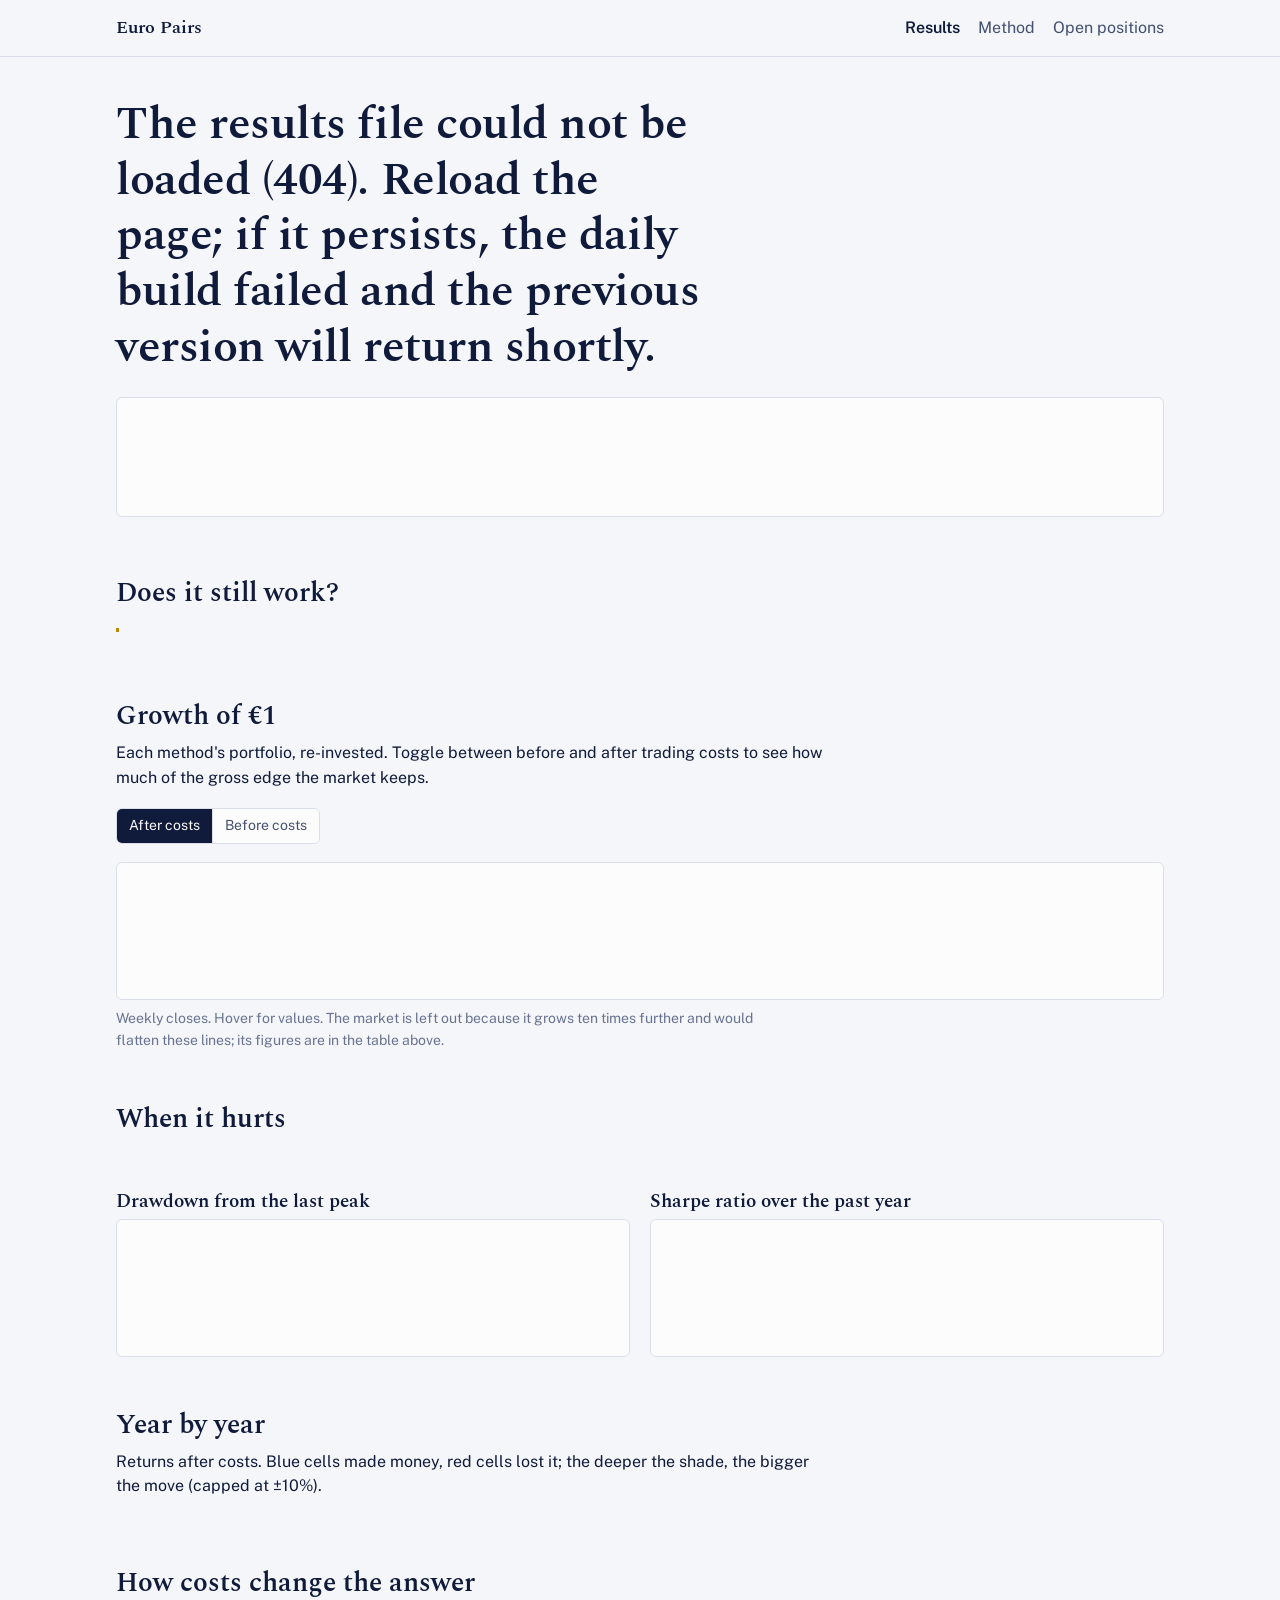
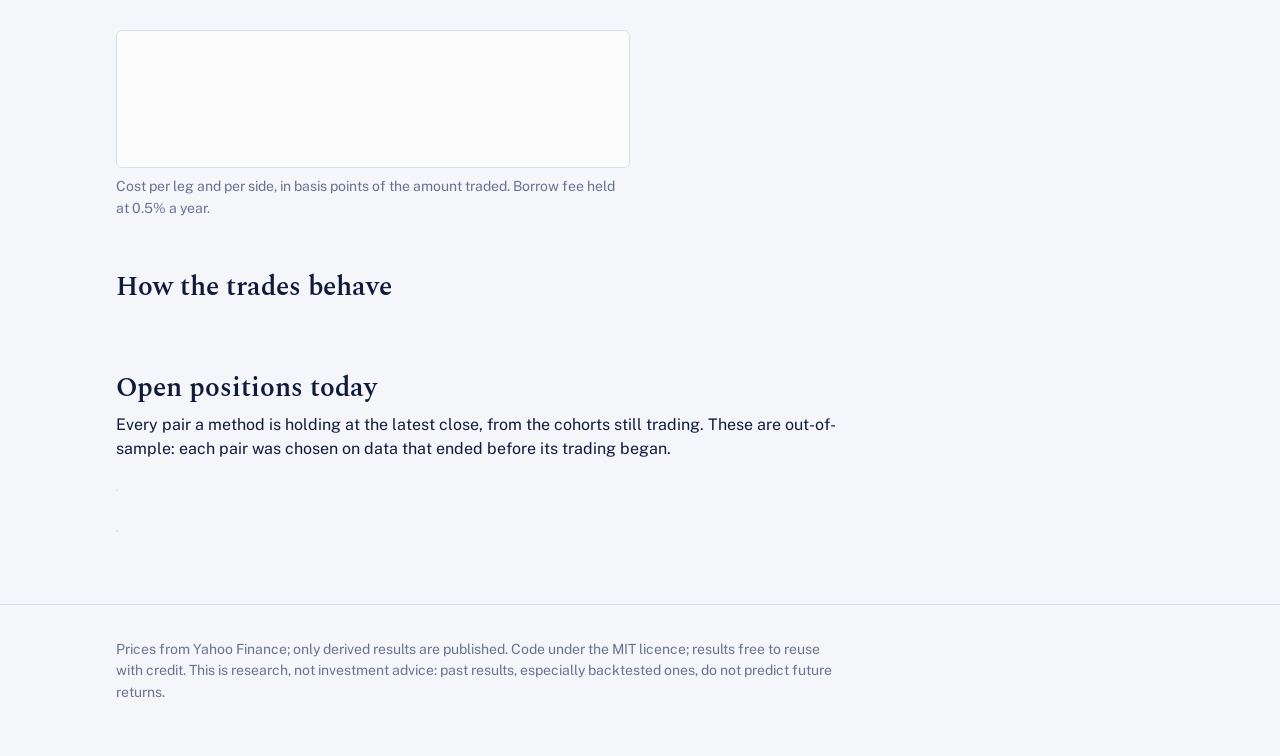
==== site/index.html @ 326855af "Euro Pairs: pair trading study on euro-area large caps with daily-updated website Distance, Engle-Gr" ====
<!doctype html>
<html lang="en">
<head>
<meta charset="utf-8">
<meta name="viewport" content="width=device-width, initial-scale=1">
<title>Euro Pairs: pair trading on euro-area stocks</title>
<meta name="description" content="An open, daily-updated study of three pair trading methods (distance, cointegration, Kalman filter) on euro-area large caps, with costs, risk statistics and today's open positions.">
<link rel="preload" href="fonts/spectral-600.woff2" as="font" type="font/woff2" crossorigin>
<link rel="stylesheet" href="vendor/uPlot.min.css">
<link rel="stylesheet" href="style.css">
<link rel="icon" href="data:image/svg+xml,%3Csvg xmlns='http://www.w3.org/2000/svg' viewBox='0 0 32 32'%3E%3Cpath d='M3 22 Q10 6 16 16 T29 10' fill='none' stroke='%232a78d6' stroke-width='3'/%3E%3Cpath d='M3 12 Q10 26 16 16 T29 22' fill='none' stroke='%23eb6834' stroke-width='3'/%3E%3C/svg%3E">
</head>
<body>
<a class="skip" href="#main">Skip to content</a>
<header class="site"><div class="wrap">
  <a class="brand" href="./">Euro Pairs</a>
  <nav><a href="./" aria-current="page">Results</a><a href="method.html">Method</a><a href="#book">Open positions</a></nav>
</div></header>

<main id="main">
<section class="hero"><div class="wrap">
  <h1 id="hero-title">Loading today's spreads…</h1>
  <p class="lede" id="hero-text"></p>
  <figure>
    <div class="chart" id="hero-chart" role="img" aria-labelledby="hero-cap"></div>
    <figcaption id="hero-cap"></figcaption>
  </figure>
</div></section>

<section id="verdict"><div class="wrap">
  <h2>Does it still work?</h2>
  <p id="intro"></p>
  <p class="verdict" id="verdict-text"></p>
  <div class="scroll"><table id="summary"></table></div>
</div></section>

<section id="growth"><div class="wrap">
  <h2>Growth of €1</h2>
  <p>Each method's portfolio, re-invested. Toggle between before and after trading costs to see how much of the gross edge the market keeps.</p>
  <div class="toggle" role="group" aria-label="Costs">
    <button type="button" data-cost="net" aria-pressed="true">After costs</button>
    <button type="button" data-cost="gross" aria-pressed="false">Before costs</button>
  </div>
  <figure><div class="panel"><div class="chart" id="equity-chart" role="img" aria-label="Growth of one euro for each method"></div></div>
  <figcaption>Weekly closes. Hover for values. The market is left out because it grows ten times further and would flatten these lines; its figures are in the table above.</figcaption></figure>
</div></section>

<section id="risk"><div class="wrap">
  <h2>When it hurts</h2>
  <div class="grid2">
    <figure><h3>Drawdown from the last peak</h3><div class="panel"><div class="chart" id="dd-chart" role="img" aria-label="Drawdown of each method"></div></div></figure>
    <figure><h3>Sharpe ratio over the past year</h3><div class="panel"><div class="chart" id="rs-chart" role="img" aria-label="Rolling one-year Sharpe ratio of each method"></div></div></figure>
  </div>
</div></section>

<section id="years"><div class="wrap">
  <h2>Year by year</h2>
  <p>Returns after costs. Blue cells made money, red cells lost it; the deeper the shade, the bigger the move (capped at ±10%).</p>
  <div class="scroll"><table id="yearly"></table></div>
</div></section>

<section id="costs"><div class="wrap">
  <h2>How costs change the answer</h2>
  <p id="costs-text"></p>
  <div class="grid2">
    <figure><div class="panel"><div class="chart" id="cost-chart" role="img" aria-label="Sharpe ratio against trading cost"></div></div>
    <figcaption>Cost per leg and per side, in basis points of the amount traded. Borrow fee held at 0.5% a year.</figcaption></figure>
    <div class="scroll" style="margin-top:18px"><table id="robust"></table></div>
  </div>
</div></section>

<section id="trades"><div class="wrap">
  <h2>How the trades behave</h2>
  <div class="scroll"><table id="trade-table"></table></div>
</div></section>

<section id="book"><div class="wrap">
  <h2>Open positions today</h2>
  <p>Every pair a method is holding at the latest close, from the cohorts still trading. These are out-of-sample: each pair was chosen on data that ended before its trading began.</p>
  <div class="toggle" role="group" aria-label="Filter by method" id="book-filter"></div>
  <div class="scroll"><table id="book-table"></table></div>
  <div class="toggle"><button type="button" id="book-more" hidden></button></div>
</div></section>
</main>

<footer><div class="wrap">
  <p id="stamp"></p>
  <p>Prices from Yahoo Finance; only derived results are published. Code under the MIT licence; results free to reuse with credit. This is research, not investment advice: past results, especially backtested ones, do not predict future returns.</p>
</div></footer>

<script src="vendor/uPlot.iife.min.js"></script>
<script src="app.js"></script>
</body>
</html>
---- site/vendor/uPlot.min.css ----
.uplot, .uplot *, .uplot *::before, .uplot *::after {box-sizing: border-box;}.uplot {font-family: system-ui, -apple-system, "Segoe UI", Roboto, "Helvetica Neue", Arial, "Noto Sans", sans-serif, "Apple Color Emoji", "Segoe UI Emoji", "Segoe UI Symbol", "Noto Color Emoji";line-height: 1.5;width: min-content;}.u-title {text-align: center;font-size: 18px;font-weight: bold;}.u-wrap {position: relative;user-select: none;}.u-over, .u-under {position: absolute;}.u-under {overflow: hidden;}.uplot canvas {display: block;position: relative;width: 100%;height: 100%;}.u-axis {position: absolute;}.u-legend {font-size: 14px;margin: auto;text-align: center;}.u-inline {display: block;}.u-inline * {display: inline-block;}.u-inline tr {margin-right: 16px;}.u-legend th {font-weight: 600;}.u-legend th > * {vertical-align: middle;display: inline-block;}.u-legend .u-marker {width: 1em;height: 1em;margin-right: 4px;background-clip: padding-box !important;}.u-inline.u-live th::after {content: ":";vertical-align: middle;}.u-inline:not(.u-live) .u-value {display: none;}.u-series > * {padding: 4px;}.u-series th {cursor: pointer;}.u-legend .u-off > * {opacity: 0.3;}.u-select {background: rgba(0,0,0,0.07);position: absolute;pointer-events: none;}.u-cursor-x, .u-cursor-y {position: absolute;left: 0;top: 0;pointer-events: none;will-change: transform;}.u-hz .u-cursor-x, .u-vt .u-cursor-y {height: 100%;border-right: 1px dashed #607D8B;}.u-hz .u-cursor-y, .u-vt .u-cursor-x {width: 100%;border-bottom: 1px dashed #607D8B;}.u-cursor-pt {position: absolute;top: 0;left: 0;border-radius: 50%;border: 0 solid;pointer-events: none;will-change: transform;/*this has to be !important since we set inline "background" shorthand */background-clip: padding-box !important;}.u-axis.u-off, .u-select.u-off, .u-cursor-x.u-off, .u-cursor-y.u-off, .u-cursor-pt.u-off {display: none;}
---- site/style.css ----
@font-face { font-family: "Public Sans"; src: url(fonts/public-sans.woff2) format("woff2"); font-weight: 400 700; font-display: swap; }
@font-face { font-family: "Spectral"; src: url(fonts/spectral.woff2) format("woff2"); font-weight: 400; font-display: swap; }
@font-face { font-family: "Spectral"; src: url(fonts/spectral-600.woff2) format("woff2"); font-weight: 600; font-display: swap; }
@font-face { font-family: "Spectral"; src: url(fonts/spectral-italic.woff2) format("woff2"); font-weight: 400; font-style: italic; font-display: swap; }

:root {
  color-scheme: light;
  --page: #f4f6fa;
  --surface: #fcfcfd;
  --ink: #101a3a;
  --ink-2: #44506f;
  --muted: #697391;
  --rule: #d9deea;
  --grid: #e5e8f0;
  --link: #0b3fa8;
  --gold: #b88a00;
  --gold-wash: rgba(255, 204, 0, 0.2);
  --s1: #2a78d6;
  --s2: #eb6834;
  --s3: #1baf7a;
  --bench: #8a8f9c;
  --pos: 42, 120, 214;
  --neg: 208, 59, 59;
  --serif: "Spectral", Georgia, serif;
  --sans: "Public Sans", system-ui, -apple-system, "Segoe UI", sans-serif;
}
@media (prefers-color-scheme: dark) {
  :root {
    color-scheme: dark;
    --page: #0e1429;
    --surface: #141b33;
    --ink: #e8ebf4;
    --ink-2: #b9c0d6;
    --muted: #8a93ad;
    --rule: #28304d;
    --grid: #222a45;
    --link: #8fb4ff;
    --gold: #ffcc00;
    --gold-wash: rgba(255, 204, 0, 0.12);
    --s1: #3987e5;
    --s2: #d95926;
    --s3: #199e70;
    --bench: #8a8f9c;
    --pos: 57, 135, 229;
    --neg: 230, 103, 103;
  }
}

* { box-sizing: border-box; }
html { -webkit-text-size-adjust: 100%; }
body { margin: 0; background: var(--page); color: var(--ink); font: 16px/1.55 var(--sans); }
a { color: var(--link); text-underline-offset: 2px; }
a:focus-visible, button:focus-visible { outline: 2px solid var(--link); outline-offset: 2px; border-radius: 2px; }
.wrap { max-width: 1080px; margin: 0 auto; padding: 0 16px; }
.skip { position: absolute; left: -999px; }
.skip:focus { left: 16px; top: 8px; background: var(--surface); padding: 6px 10px; }

header.site { border-bottom: 1px solid var(--rule); }
header.site .wrap { display: flex; align-items: baseline; justify-content: space-between; gap: 16px; padding-top: 14px; padding-bottom: 14px; flex-wrap: wrap; }
.brand { font: 600 1.15rem var(--serif); color: var(--ink); text-decoration: none; }
nav a { margin-left: 18px; color: var(--ink-2); text-decoration: none; }
nav a[aria-current="page"] { color: var(--ink); font-weight: 600; }
nav a:hover { color: var(--link); }

h1, h2, h3 { font-family: var(--serif); font-weight: 600; line-height: 1.2; margin: 0; }
h1 { font-size: clamp(1.9rem, 4.2vw, 2.9rem); letter-spacing: -0.01em; max-width: 24ch; }
h2 { font-size: 1.7rem; margin-bottom: 8px; }
h3 { font-size: 1.2rem; margin: 28px 0 6px; }
p { margin: 0 0 12px; }
.lede { font: 1.2rem/1.5 var(--serif); color: var(--ink-2); max-width: 62ch; margin-top: 14px; }
.note { color: var(--muted); font-size: 0.875rem; max-width: 72ch; }
section { padding: 44px 0 8px; }
section > .wrap > p { max-width: 72ch; }

/* hero: the one loud thing on the page */
.hero { padding-top: 40px; }
.hero .chart { margin-top: 22px; background: var(--surface); border: 1px solid var(--rule); border-radius: 6px; padding: 12px 8px 4px; }

figure { margin: 18px 0 0; }
figcaption { color: var(--muted); font-size: 0.875rem; margin-top: 8px; max-width: 72ch; }
.chart { min-height: 120px; }
.panel { background: var(--surface); border: 1px solid var(--rule); border-radius: 6px; padding: 12px 8px 4px; }
.grid2 { display: grid; grid-template-columns: 1fr 1fr; gap: 20px; }
@media (max-width: 760px) { .grid2 { grid-template-columns: 1fr; } }

.toggle { display: inline-flex; border: 1px solid var(--rule); border-radius: 6px; overflow: hidden; margin: 6px 0 0; }
.toggle button { font: inherit; font-size: 0.875rem; background: var(--surface); color: var(--ink-2); border: 0; padding: 6px 12px; cursor: pointer; }
.toggle button + button { border-left: 1px solid var(--rule); }
.toggle button[aria-pressed="true"] { background: var(--ink); color: var(--surface); }

.scroll { overflow-x: auto; margin-top: 16px; }
table { border-collapse: collapse; width: 100%; font-variant-numeric: tabular-nums; background: var(--surface); }
caption { text-align: left; color: var(--muted); font-size: 0.875rem; padding: 0 0 8px; caption-side: bottom; padding-top: 8px; }
th, td { padding: 8px 12px; border-bottom: 1px solid var(--grid); text-align: right; white-space: nowrap; }
th:first-child, td:first-child { text-align: left; }
thead th { font-weight: 600; color: var(--ink-2); border-bottom: 1px solid var(--rule); vertical-align: bottom; }
tbody th { font-weight: 400; color: var(--ink-2); }
td.best { font-weight: 700; }
.key { display: inline-block; width: 10px; height: 10px; border-radius: 2px; margin-right: 6px; vertical-align: 0; }
td.heat { color: var(--ink); }
.t-left { text-align: left; }
.sub { color: var(--muted); font-size: 0.8125rem; }

.verdict { font: 1.15rem/1.5 var(--serif); max-width: 66ch; border-left: 3px solid var(--gold); padding: 2px 0 2px 16px; margin: 18px 0 0; }

.prose { font: 1.075rem/1.65 var(--serif); max-width: 70ch; }
.prose h2 { margin-top: 40px; }
.prose ul, .prose ol { padding-left: 1.2em; }
.prose li { margin-bottom: 6px; }
.formula { font-family: var(--serif); font-style: italic; background: var(--surface); border: 1px solid var(--rule); border-radius: 6px; padding: 10px 14px; margin: 10px 0 14px; overflow-x: auto; }
.refs li { margin-bottom: 10px; }

footer { border-top: 1px solid var(--rule); margin-top: 56px; padding: 22px 0 40px; color: var(--muted); font-size: 0.875rem; }
footer p { max-width: 80ch; }

/* uPlot chrome in our tokens */
.uplot { font-family: var(--sans); }
.u-legend { font-size: 0.8125rem; color: var(--ink-2); text-align: left; padding-left: 8px; }
.u-legend .u-marker { border-radius: 2px; }
.u-legend th { font-weight: 600; }
.u-legend td, .u-legend th { padding: 2px 6px; border: 0; background: transparent; white-space: nowrap; }
.u-legend tr { background: transparent; }
.u-legend .u-value { font-variant-numeric: tabular-nums; }
#hero-chart .u-legend .u-series:nth-child(n+3) { display: none; } /* reference lines are explained in the caption */
.u-cursor-x, .u-cursor-y { border-color: var(--muted) !important; }
.u-select { background: var(--gold-wash); }

@media (prefers-reduced-motion: reduce) { * { scroll-behavior: auto !important; } }
@media (forced-colors: active) { .key { forced-color-adjust: none; } }
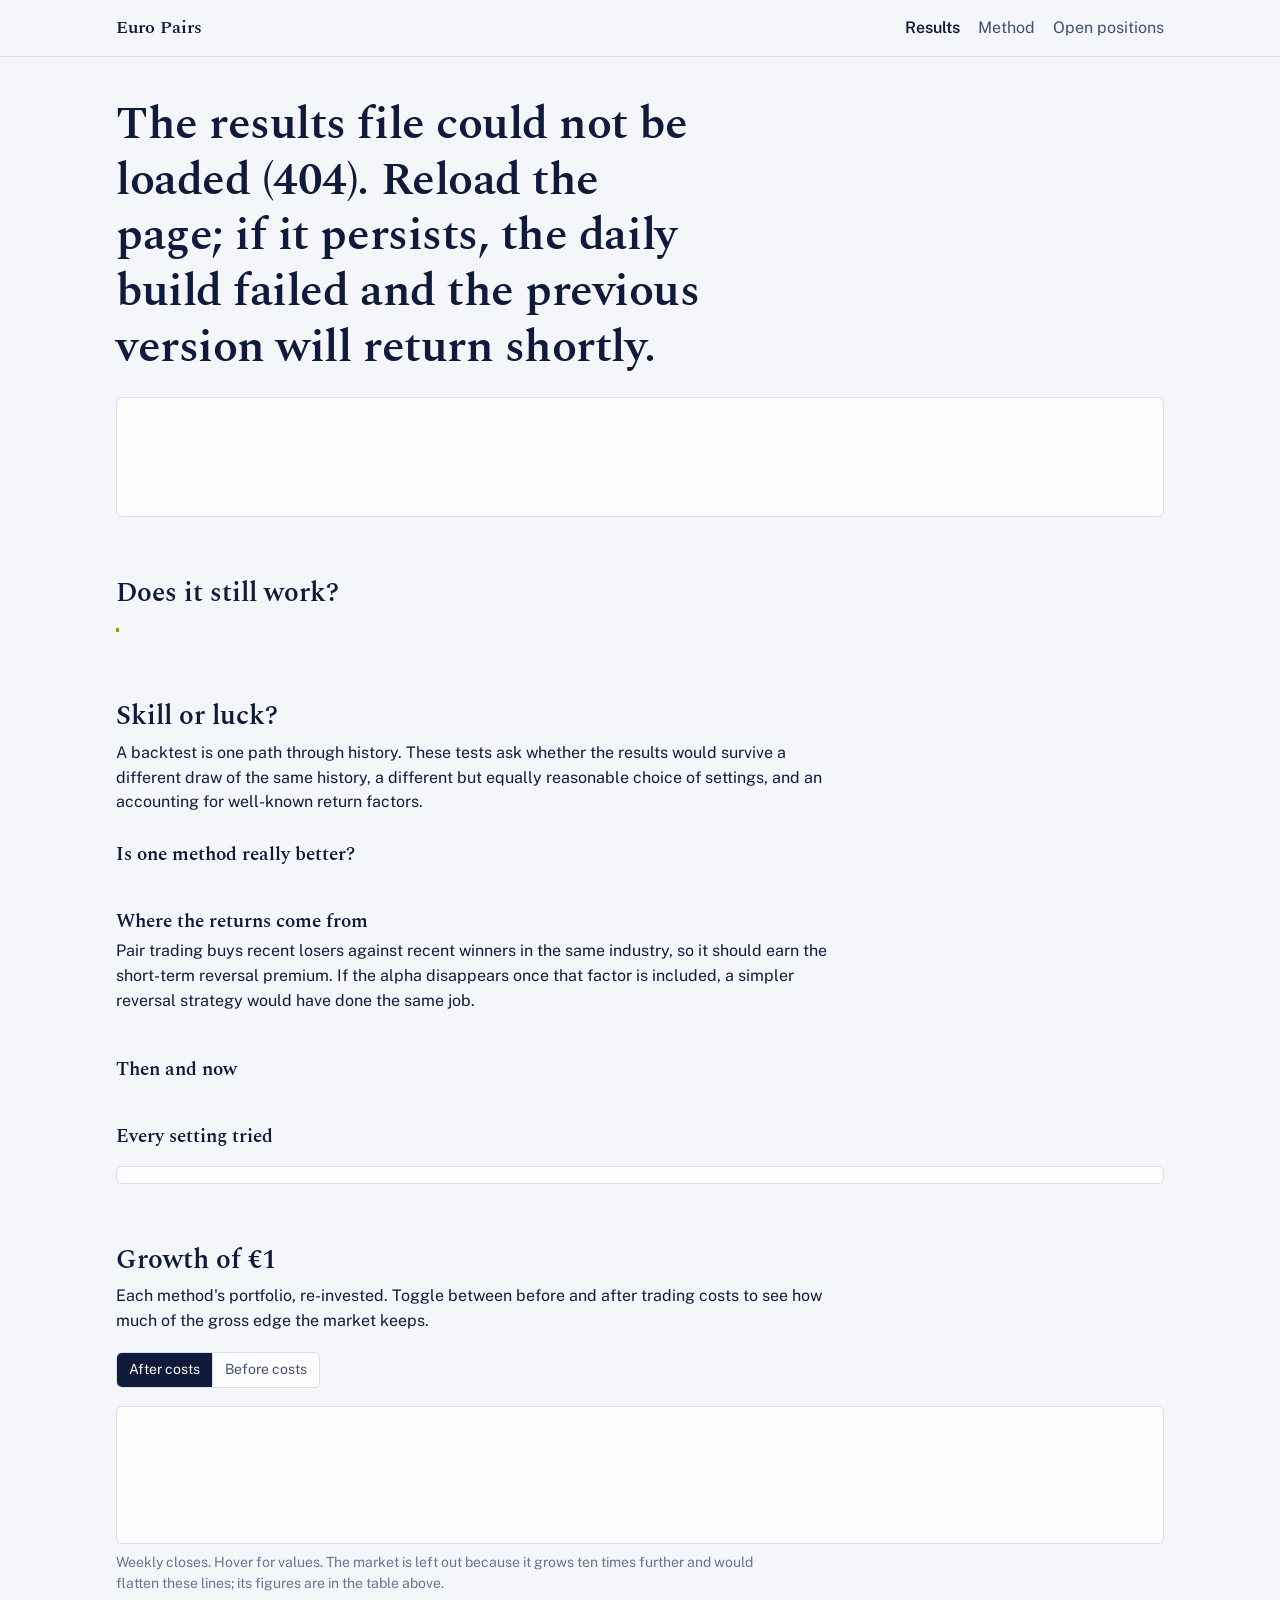
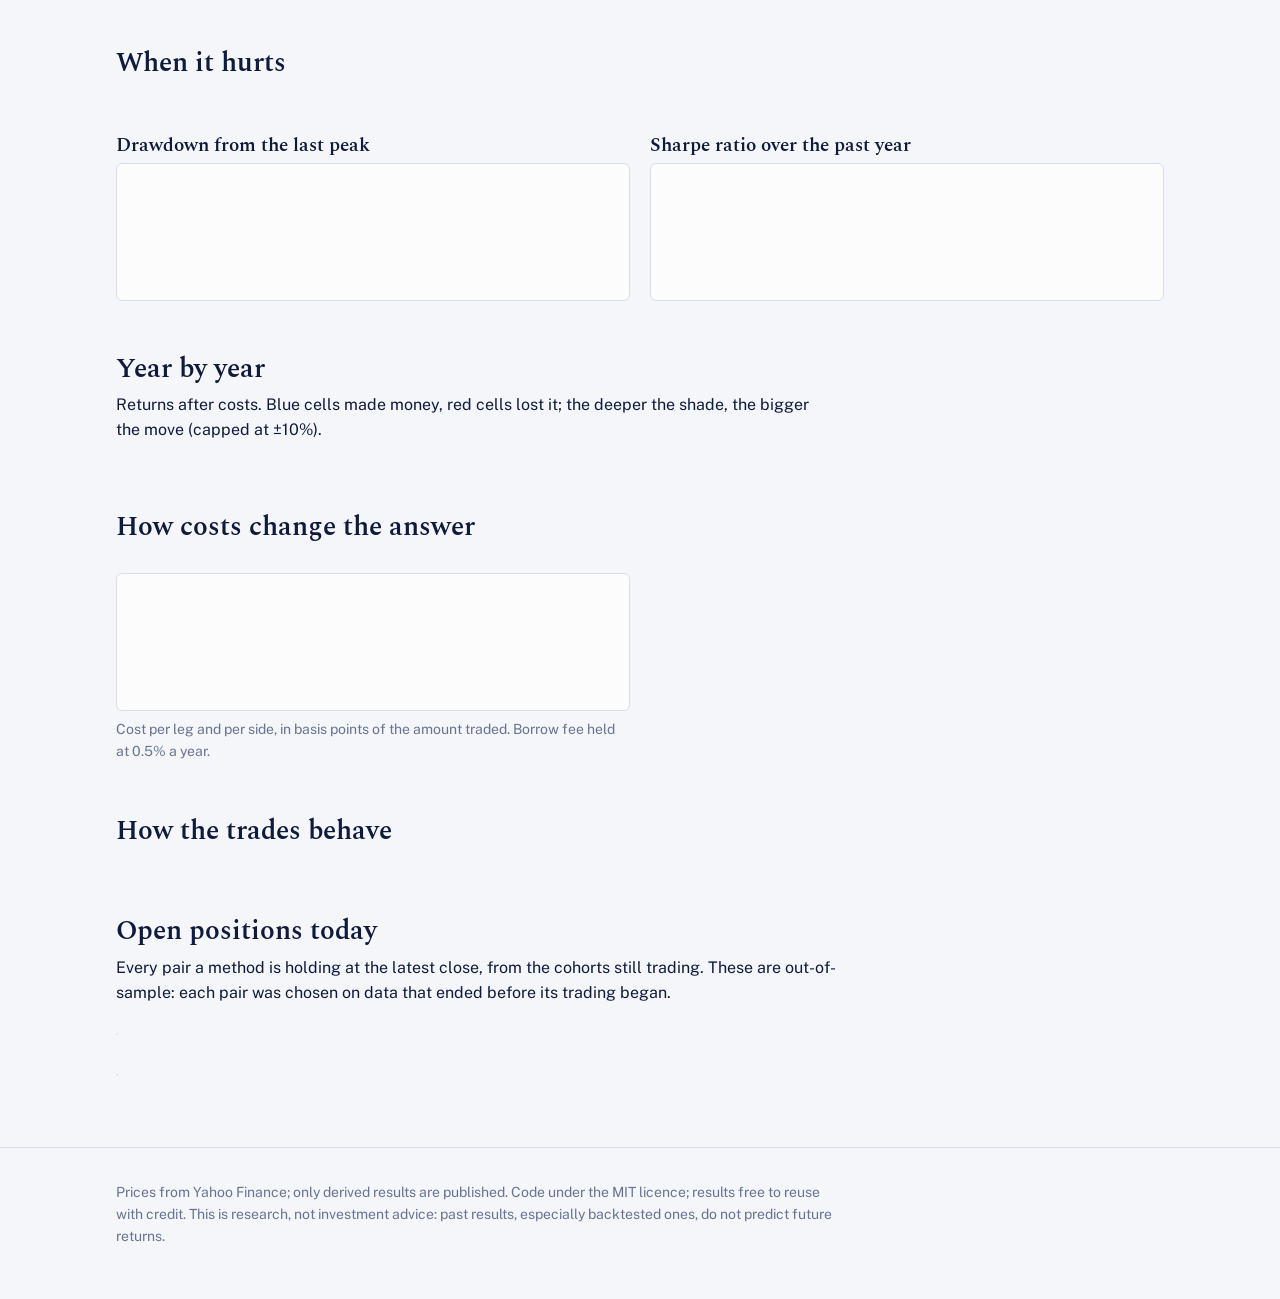
==== commit 8453ac03: "Statistical evidence: cash rate, factor attribution, bootstrap tests, halves, overfitting grid - Exc" ====
--- a/site/index.html
+++ b/site/index.html
@@ -32,6 +32,20 @@
   <p id="intro"></p>
   <p class="verdict" id="verdict-text"></p>
   <div class="scroll"><table id="summary"></table></div>
+</div></section>
+
+<section id="evidence"><div class="wrap">
+  <h2>Skill or luck?</h2>
+  <p>A backtest is one path through history. These tests ask whether the results would survive a different draw of the same history, a different but equally reasonable choice of settings, and an accounting for well-known return factors.</p>
+  <h3>Is one method really better?</h3>
+  <div class="scroll"><table id="tests"></table></div>
+  <h3>Where the returns come from</h3>
+  <p>Pair trading buys recent losers against recent winners in the same industry, so it should earn the short-term reversal premium. If the alpha disappears once that factor is included, a simpler reversal strategy would have done the same job.</p>
+  <div class="scroll"><table id="factors"></table></div>
+  <h3>Then and now</h3>
+  <div class="scroll"><table id="halves"></table></div>
+  <h3>Every setting tried</h3>
+  <figure><div class="panel chart" id="grid-chart"></div><figcaption id="grid-text"></figcaption></figure>
 </div></section>
 
 <section id="growth"><div class="wrap">
--- a/site/style.css
+++ b/site/style.css
@@ -113,6 +113,10 @@
 footer { border-top: 1px solid var(--rule); margin-top: 56px; padding: 22px 0 40px; color: var(--muted); font-size: 0.875rem; }
 footer p { max-width: 80ch; }
 
+#grid-chart { padding: 12px 16px 4px; min-height: 0; }
+#grid-chart .tick { font: 12px var(--sans); fill: var(--muted); }
+#grid-chart .lab { font: 13px var(--sans); fill: var(--ink-2); }
+
 /* uPlot chrome in our tokens */
 .uplot { font-family: var(--sans); }
 .u-legend { font-size: 0.8125rem; color: var(--ink-2); text-align: left; padding-left: 8px; }
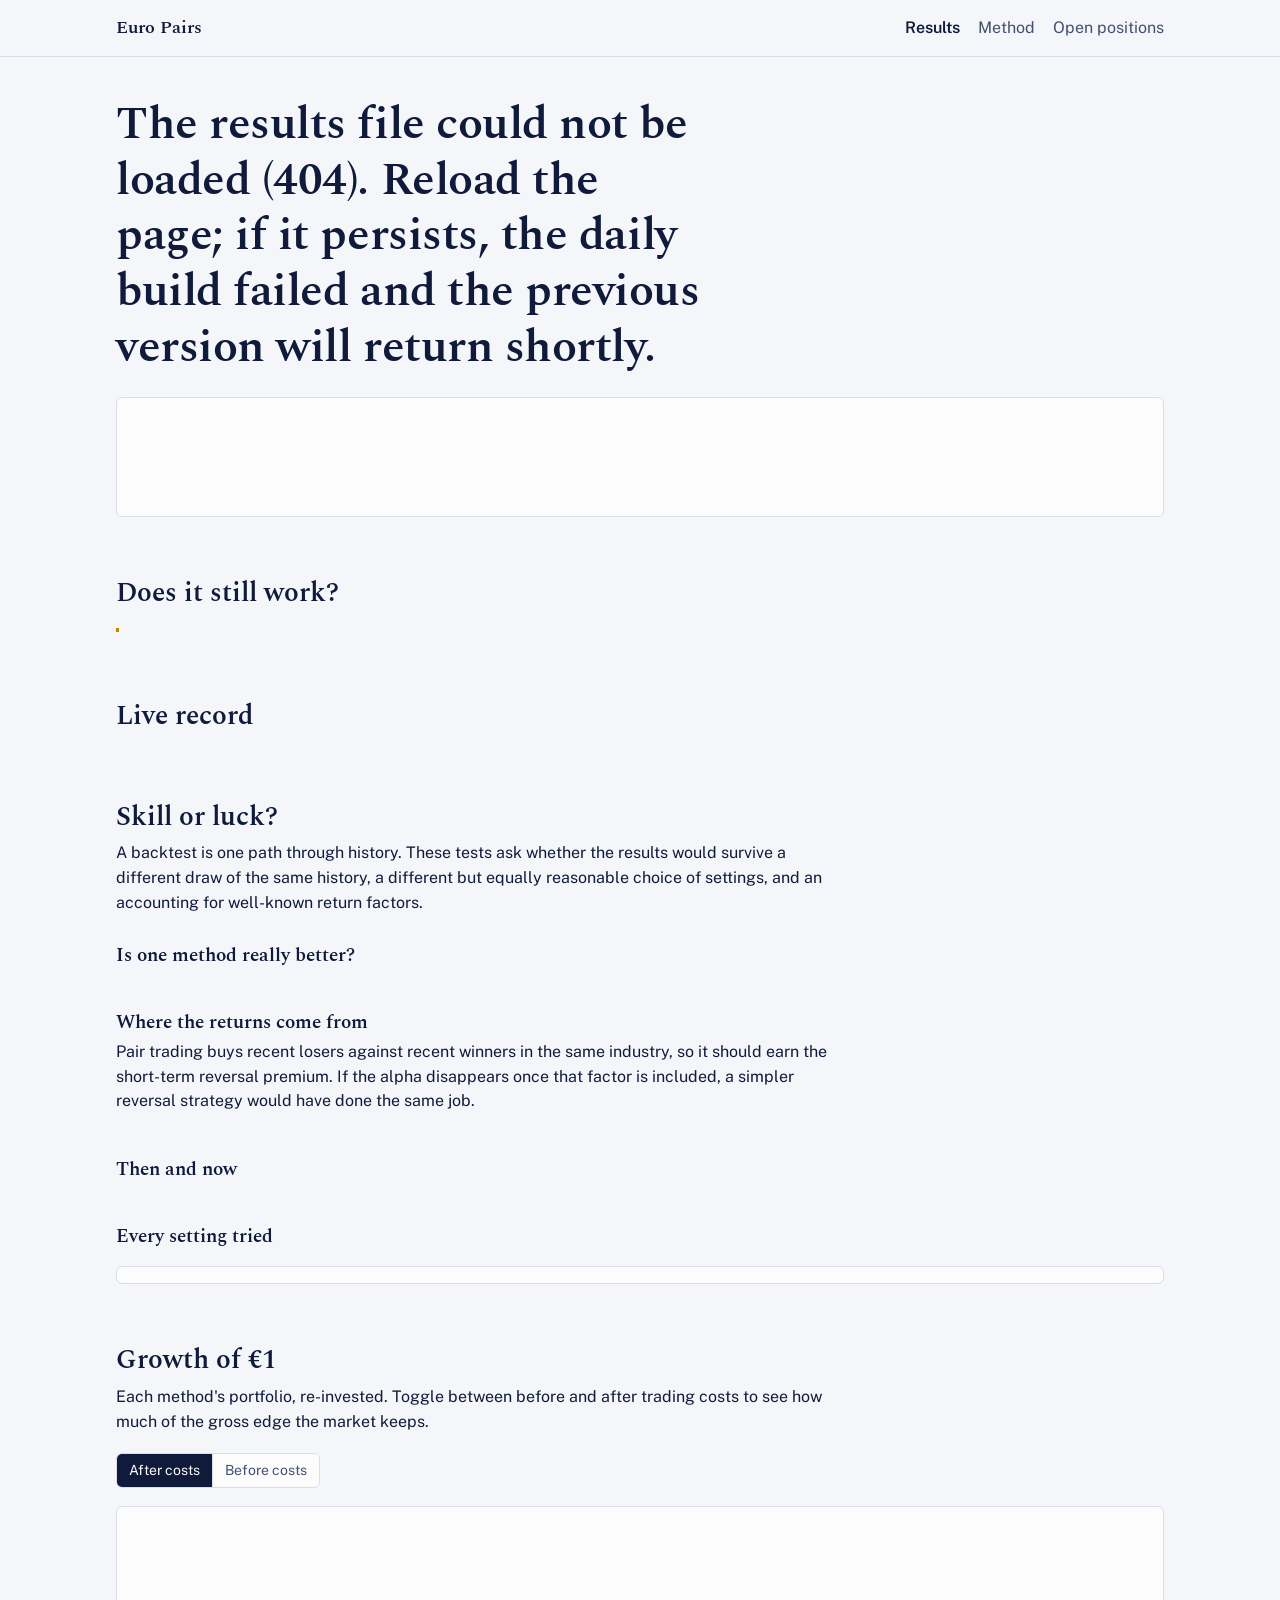
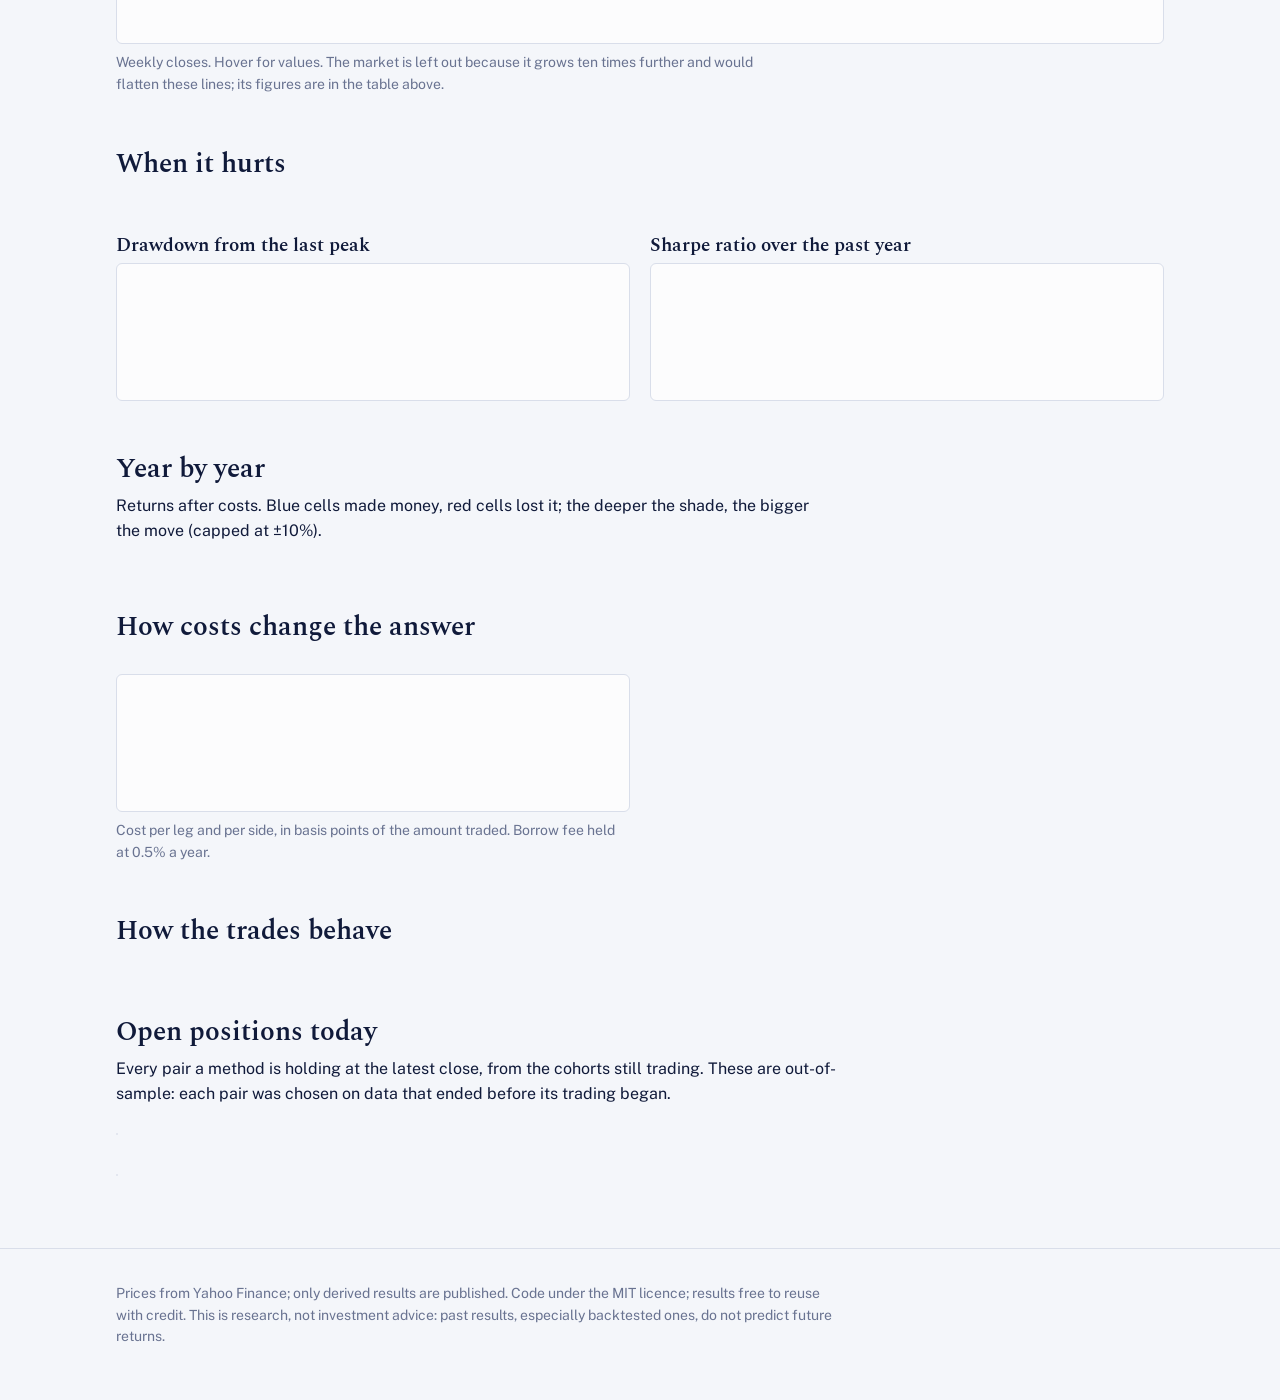
==== commit d19b8927: "Live track record: append-only daily results written only by the scheduled job - live/track.csv per " ====
--- a/site/index.html
+++ b/site/index.html
@@ -32,6 +32,14 @@
   <p id="intro"></p>
   <p class="verdict" id="verdict-text"></p>
   <div class="scroll"><table id="summary"></table></div>
+</div></section>
+
+<section id="live"><div class="wrap">
+  <h2>Live record</h2>
+  <p id="live-text"></p>
+  <div class="scroll"><table id="live-table"></table></div>
+  <figure id="live-fig" hidden><div class="panel"><div class="chart" id="live-chart" role="img" aria-label="Live cumulative return above cash for each method"></div></div>
+  <figcaption>Return above cash since the live record started, after costs.</figcaption></figure>
 </div></section>
 
 <section id="evidence"><div class="wrap">
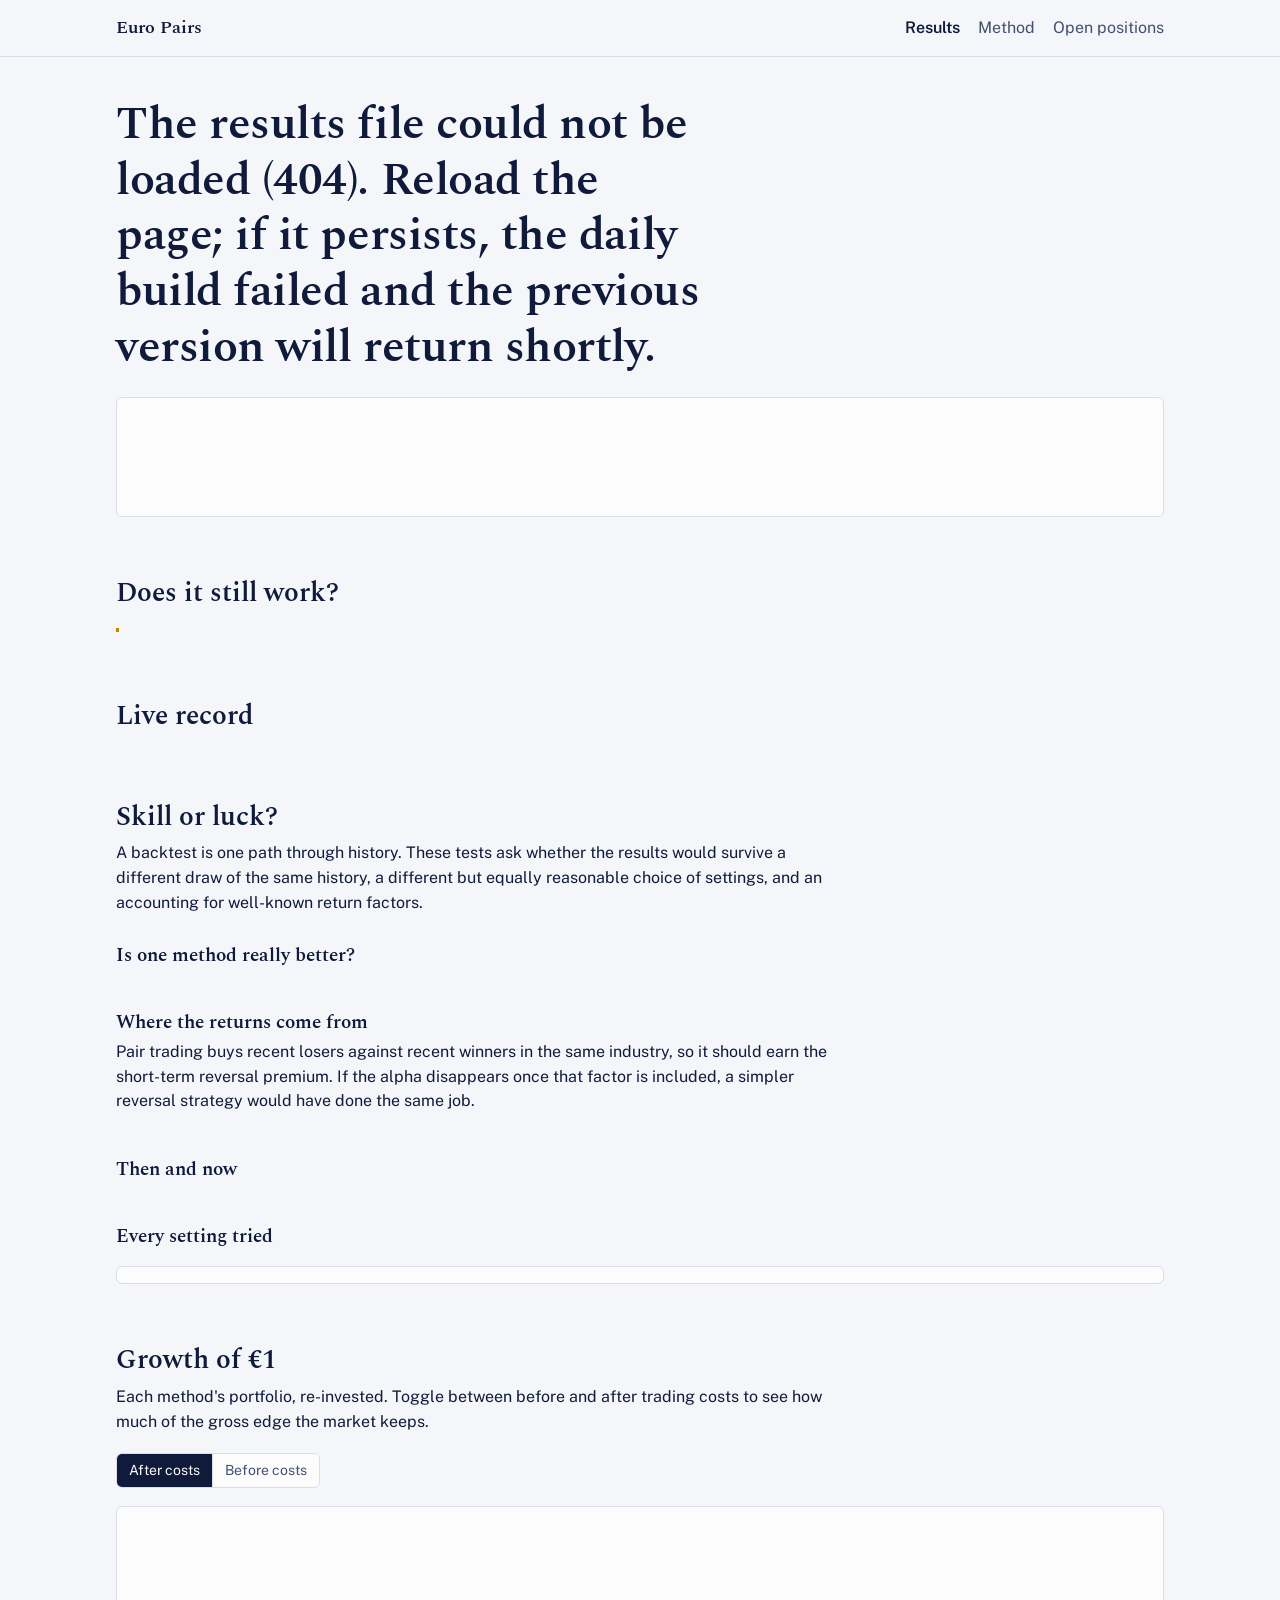
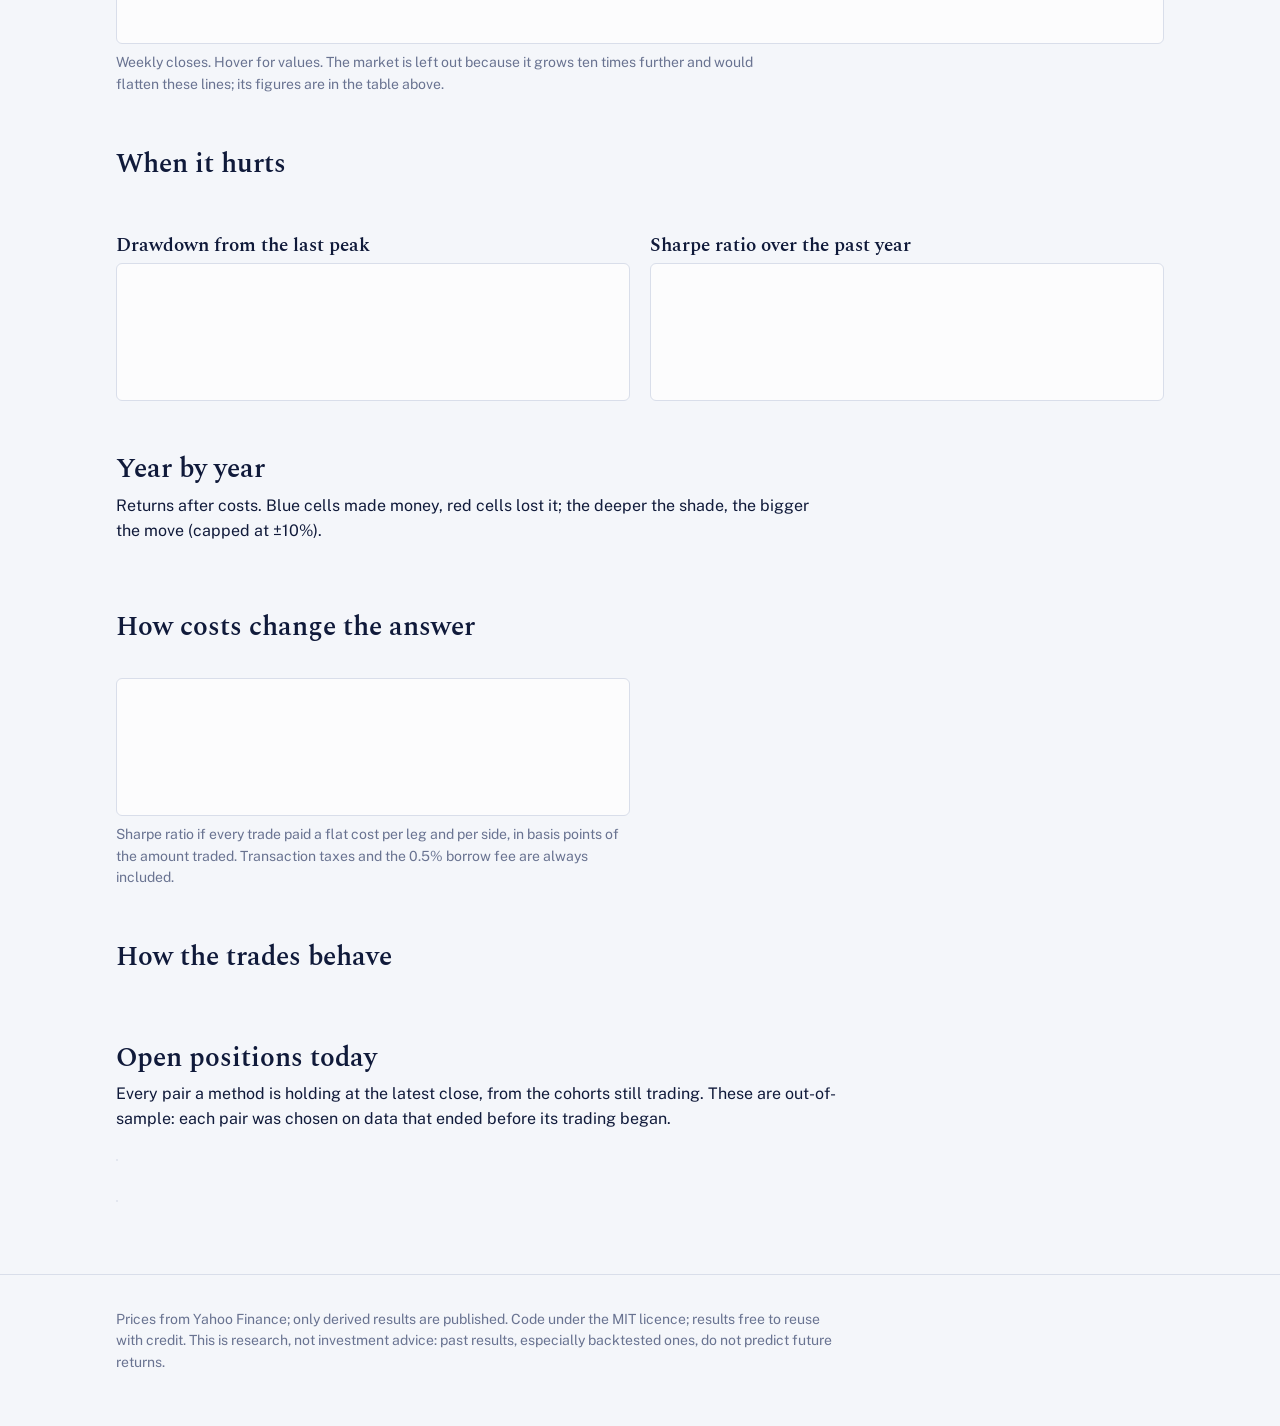
==== commit d81e91d9: "Realistic frictions: stock-level spreads, transaction taxes, short-selling bans, capacity - Half-spr" ====
--- a/site/index.html
+++ b/site/index.html
@@ -84,9 +84,10 @@
 <section id="costs"><div class="wrap">
   <h2>How costs change the answer</h2>
   <p id="costs-text"></p>
+  <div class="scroll"><table id="breakdown"></table></div>
   <div class="grid2">
     <figure><div class="panel"><div class="chart" id="cost-chart" role="img" aria-label="Sharpe ratio against trading cost"></div></div>
-    <figcaption>Cost per leg and per side, in basis points of the amount traded. Borrow fee held at 0.5% a year.</figcaption></figure>
+    <figcaption>Sharpe ratio if every trade paid a flat cost per leg and per side, in basis points of the amount traded. Transaction taxes and the 0.5% borrow fee are always included.</figcaption></figure>
     <div class="scroll" style="margin-top:18px"><table id="robust"></table></div>
   </div>
 </div></section>
--- a/site/style.css
+++ b/site/style.css
@@ -109,6 +109,9 @@
 .prose li { margin-bottom: 6px; }
 .formula { font-family: var(--serif); font-style: italic; background: var(--surface); border: 1px solid var(--rule); border-radius: 6px; padding: 10px 14px; margin: 10px 0 14px; overflow-x: auto; }
 .refs li { margin-bottom: 10px; }
+/* tables break out of the prose column to the page width */
+.prose > .scroll { width: min(1048px, calc(100vw - 32px)); font: 0.95rem/1.5 var(--sans); }
+.prose > .scroll td.t-left { min-width: 28ch; }
 
 footer { border-top: 1px solid var(--rule); margin-top: 56px; padding: 22px 0 40px; color: var(--muted); font-size: 0.875rem; }
 footer p { max-width: 80ch; }
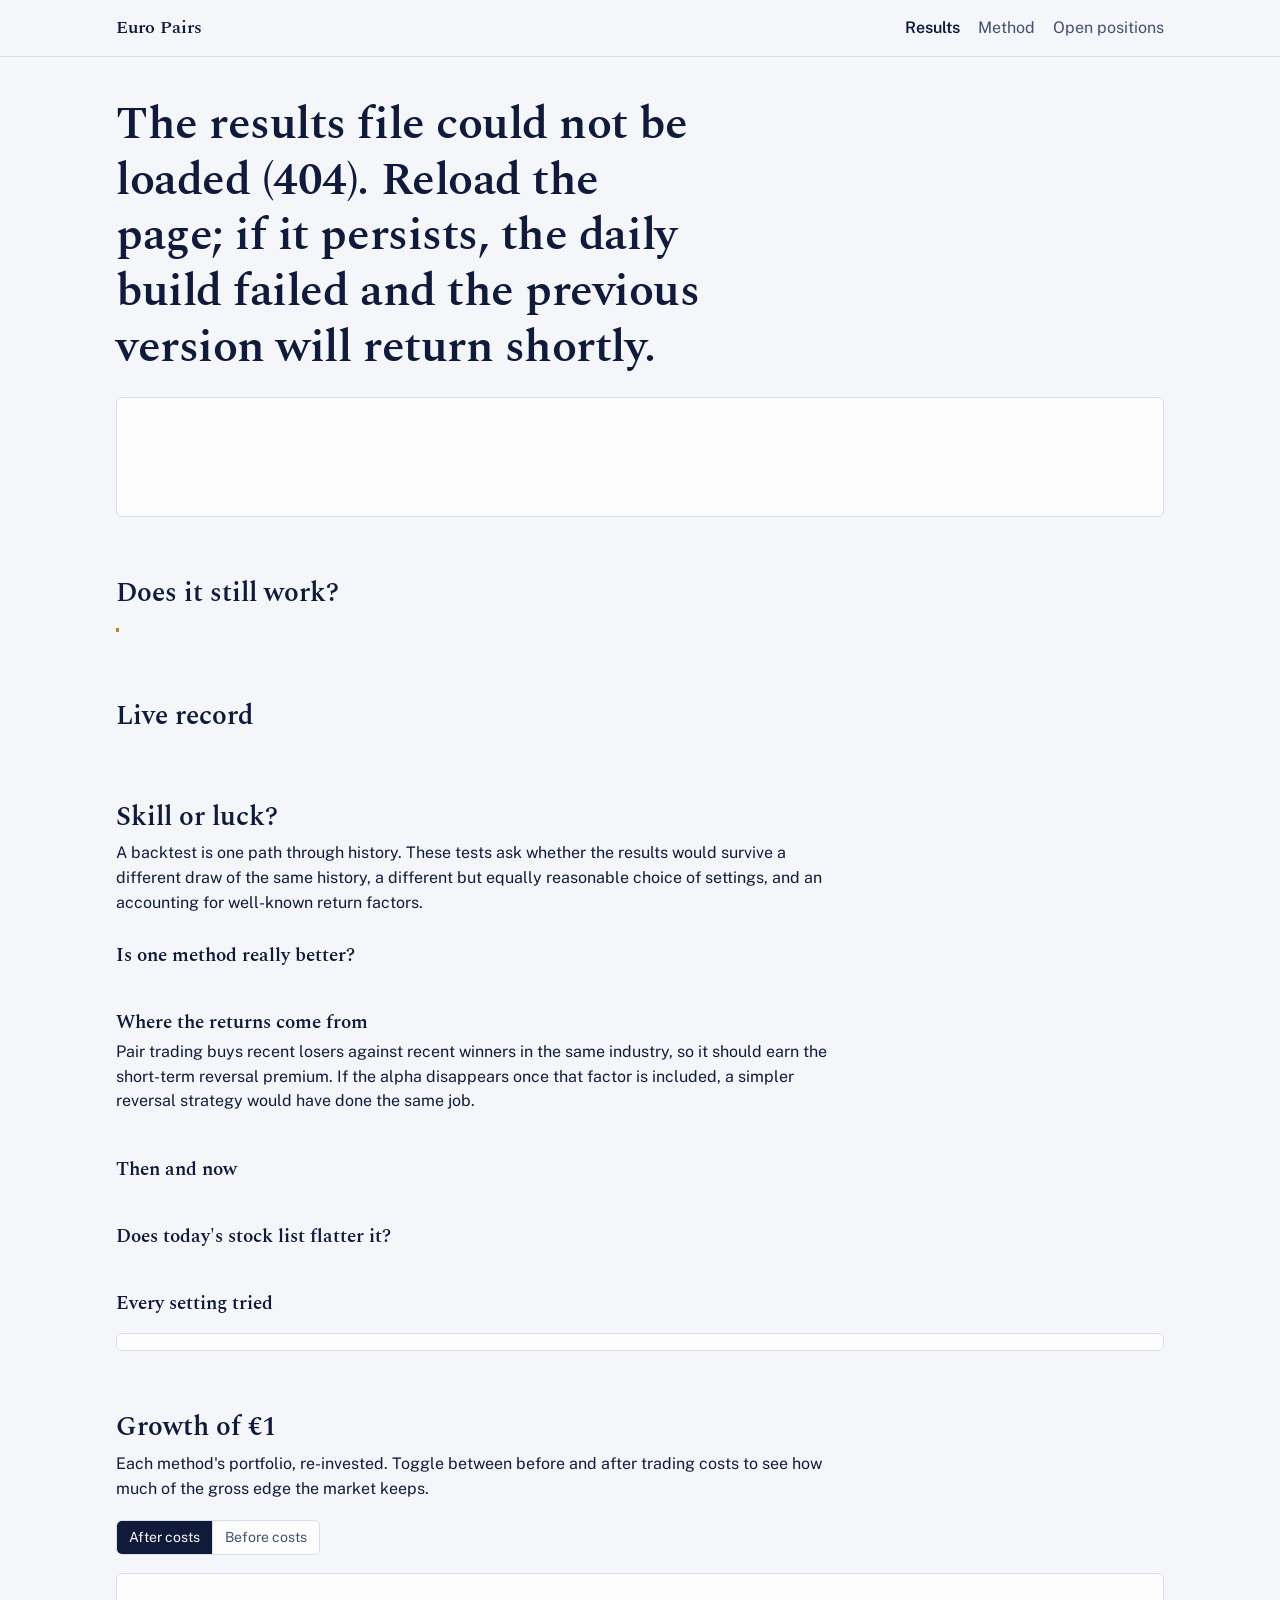
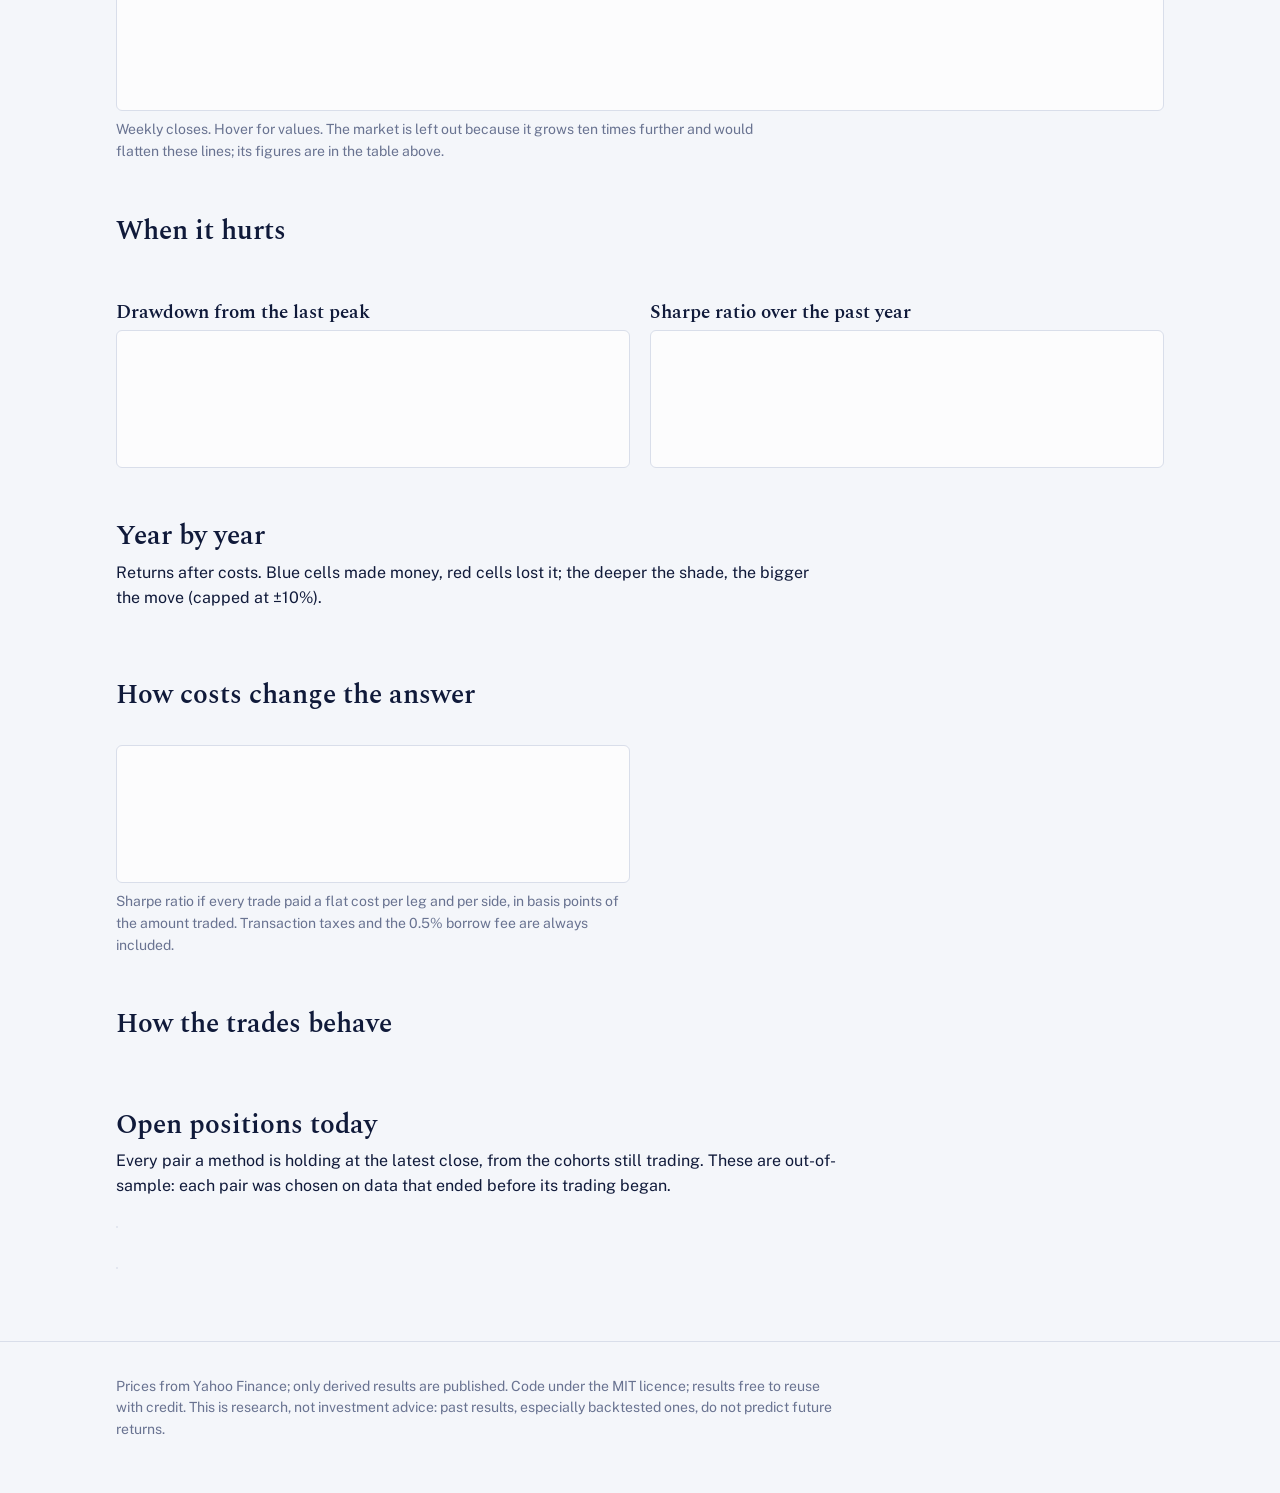
==== commit a53f9f99: "Data bias: Yahoo self-audit, survivorship checks - Self-audit: adjusted returns checked against raw " ====
--- a/site/index.html
+++ b/site/index.html
@@ -52,6 +52,9 @@
   <div class="scroll"><table id="factors"></table></div>
   <h3>Then and now</h3>
   <div class="scroll"><table id="halves"></table></div>
+  <h3>Does today's stock list flatter it?</h3>
+  <p id="surv-text"></p>
+  <div class="scroll"><table id="surv"></table></div>
   <h3>Every setting tried</h3>
   <figure><div class="panel chart" id="grid-chart"></div><figcaption id="grid-text"></figcaption></figure>
 </div></section>
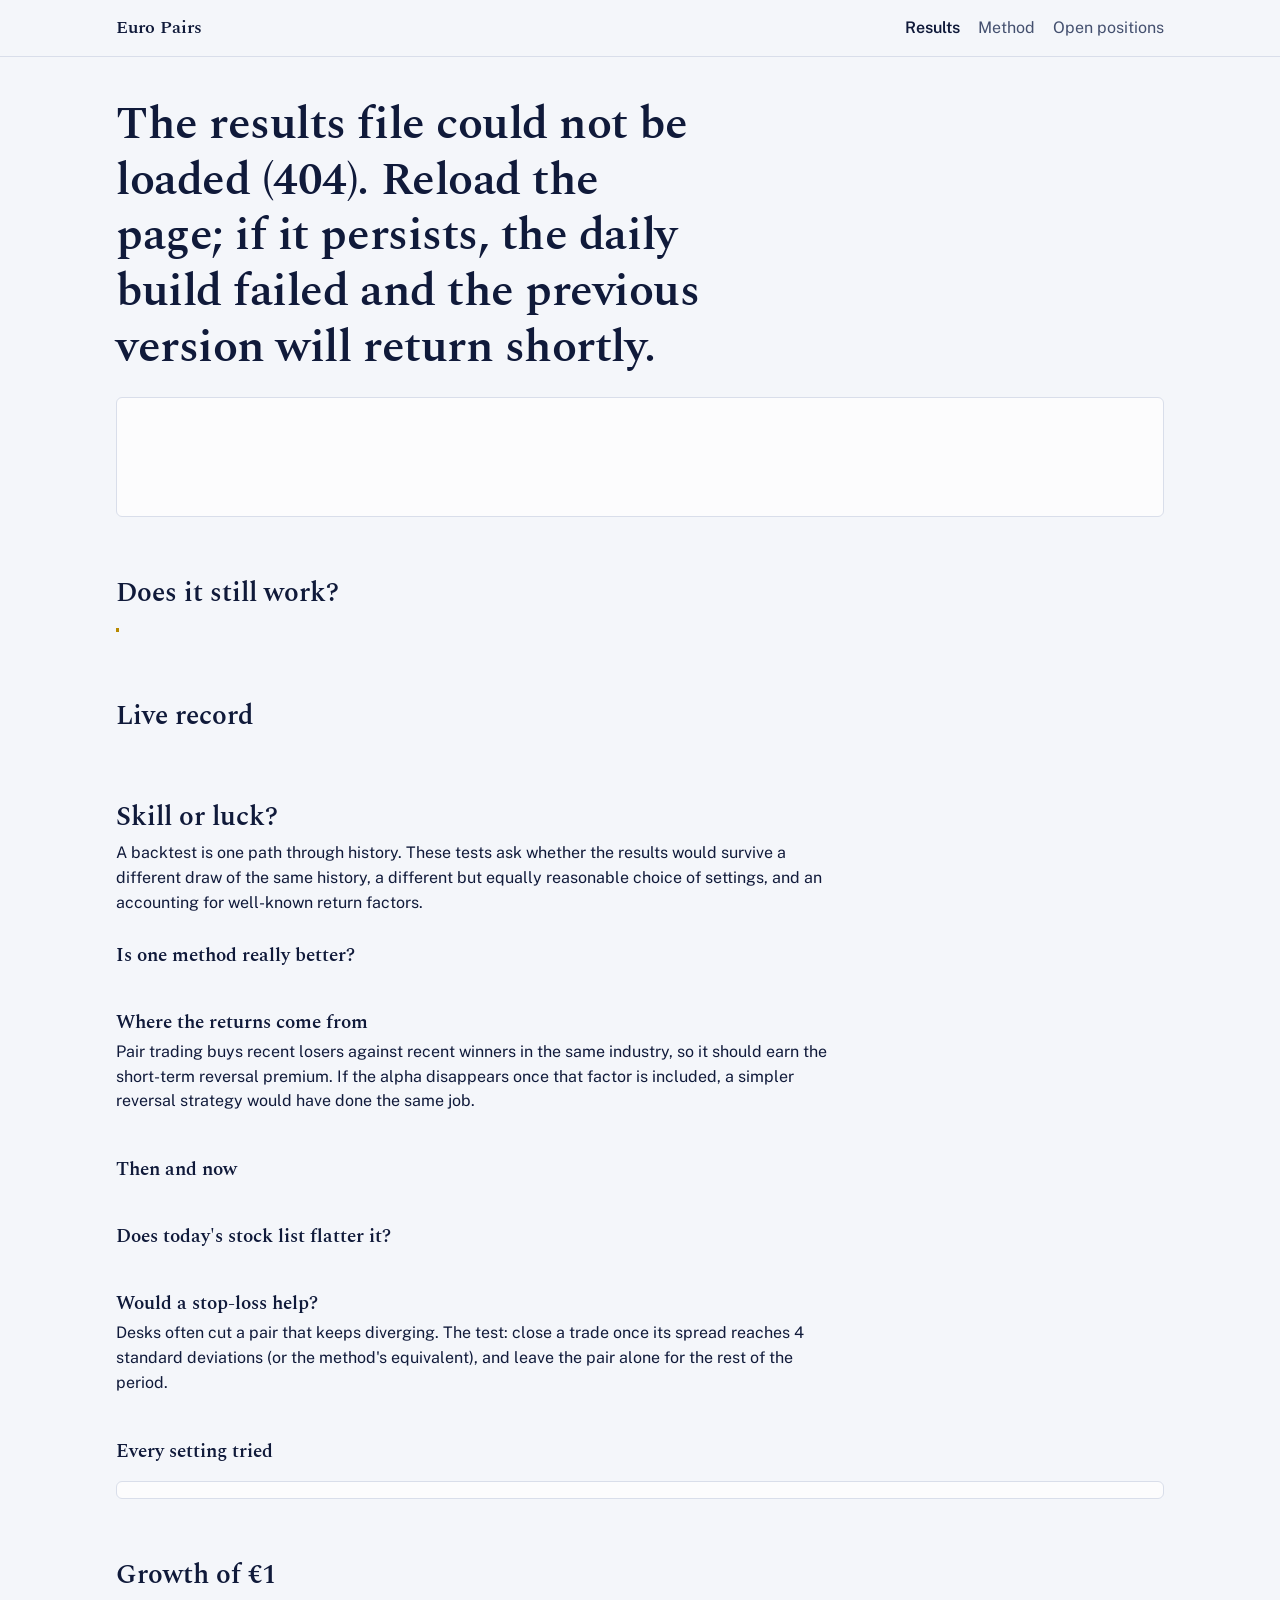
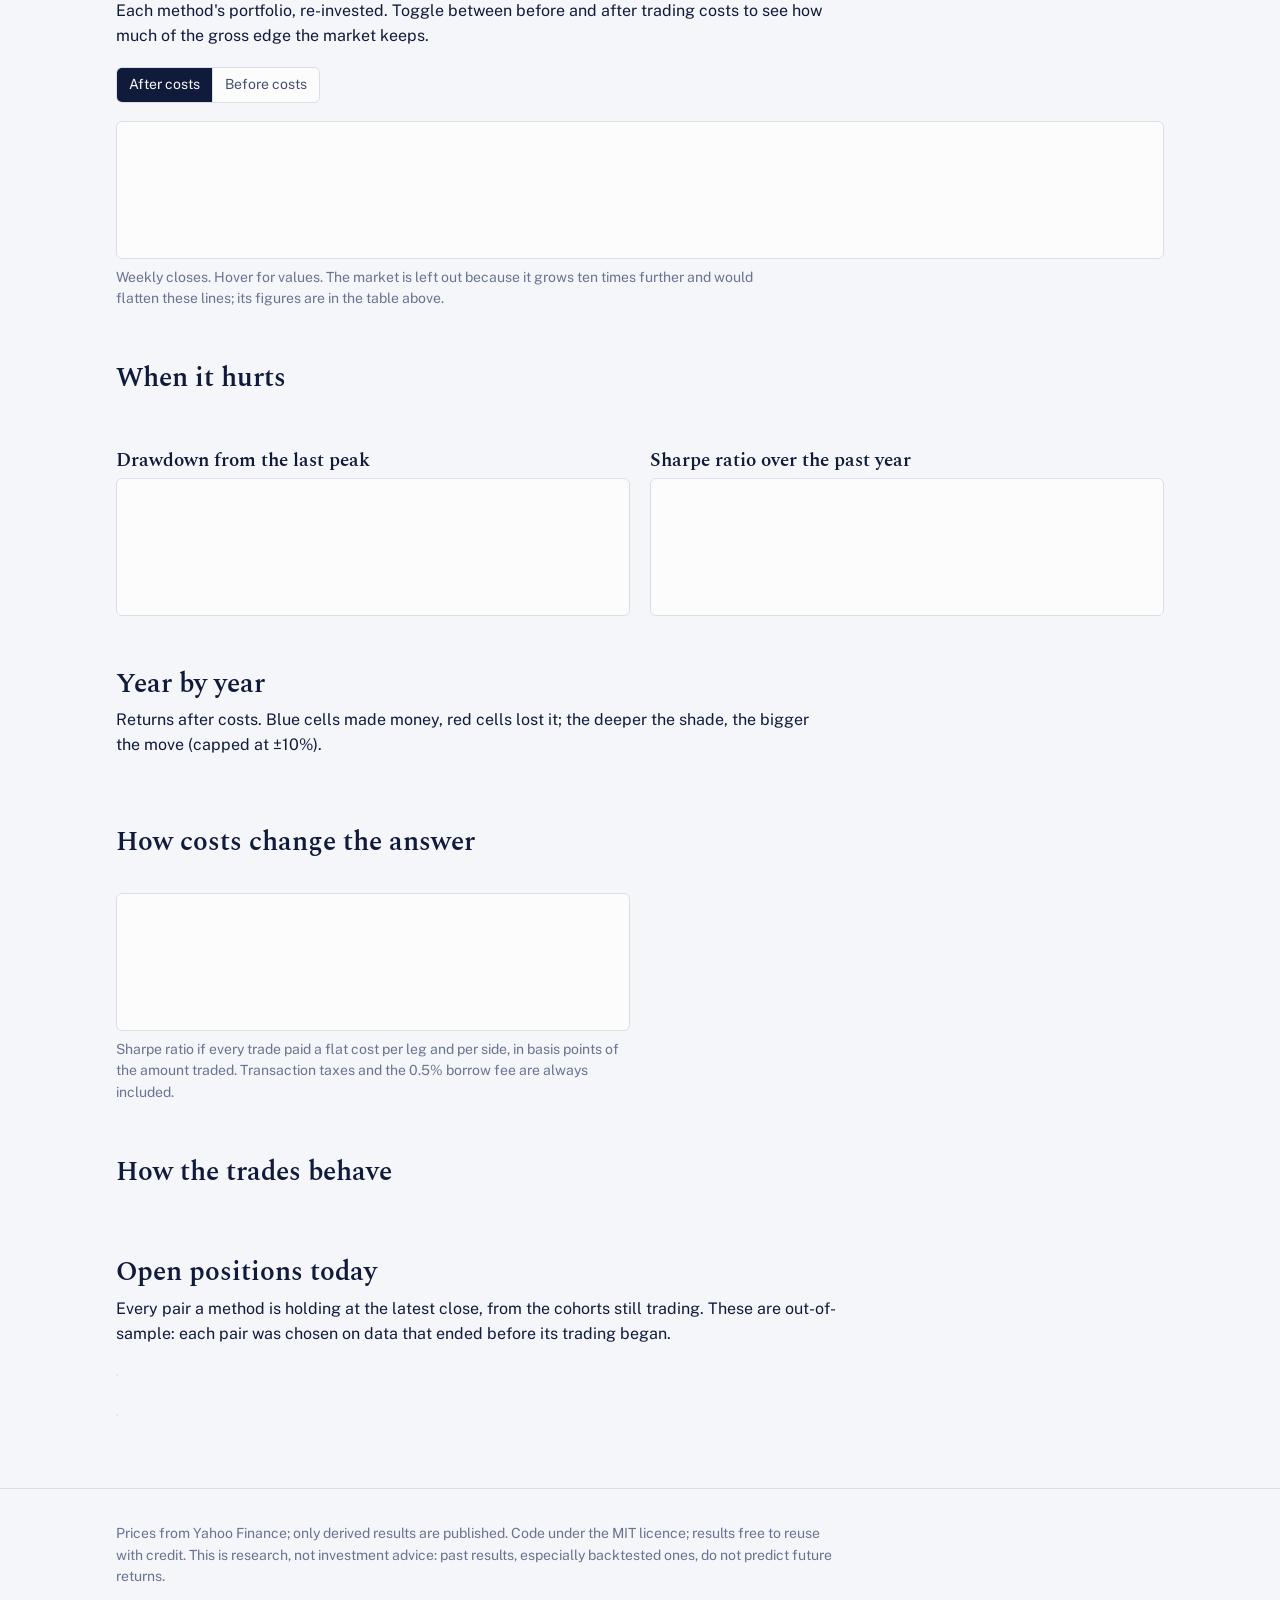
==== commit 9d05e000: "Three more methods and a stop-loss overlay - OU thresholds (Bertram 2010): per-pair optimal entry, e" ====
--- a/site/index.html
+++ b/site/index.html
@@ -4,7 +4,7 @@
 <meta charset="utf-8">
 <meta name="viewport" content="width=device-width, initial-scale=1">
 <title>Euro Pairs: pair trading on euro-area stocks</title>
-<meta name="description" content="An open, daily-updated study of three pair trading methods (distance, cointegration, Kalman filter) on euro-area large caps, with costs, risk statistics and today's open positions.">
+<meta name="description" content="An open, daily-updated study of six pair trading methods (distance, cointegration, Kalman filter, OU thresholds, copula, PCA residuals) on euro-area large caps, with costs, risk statistics and today's open positions.">
 <link rel="preload" href="fonts/spectral-600.woff2" as="font" type="font/woff2" crossorigin>
 <link rel="stylesheet" href="vendor/uPlot.min.css">
 <link rel="stylesheet" href="style.css">
@@ -55,6 +55,9 @@
   <h3>Does today's stock list flatter it?</h3>
   <p id="surv-text"></p>
   <div class="scroll"><table id="surv"></table></div>
+  <h3>Would a stop-loss help?</h3>
+  <p>Desks often cut a pair that keeps diverging. The test: close a trade once its spread reaches 4 standard deviations (or the method's equivalent), and leave the pair alone for the rest of the period.</p>
+  <div class="scroll"><table id="stop"></table></div>
   <h3>Every setting tried</h3>
   <figure><div class="panel chart" id="grid-chart"></div><figcaption id="grid-text"></figcaption></figure>
 </div></section>
--- a/site/style.css
+++ b/site/style.css
@@ -18,6 +18,9 @@
   --s1: #2a78d6;
   --s2: #eb6834;
   --s3: #1baf7a;
+  --s4: #eda100;
+  --s5: #e87ba4;
+  --s6: #008300;
   --bench: #8a8f9c;
   --pos: 42, 120, 214;
   --neg: 208, 59, 59;
@@ -40,6 +43,9 @@
     --s1: #3987e5;
     --s2: #d95926;
     --s3: #199e70;
+    --s4: #c98500;
+    --s5: #d55181;
+    --s6: #008300;
     --bench: #8a8f9c;
     --pos: 57, 135, 229;
     --neg: 230, 103, 103;
@@ -83,7 +89,7 @@
 .grid2 { display: grid; grid-template-columns: 1fr 1fr; gap: 20px; }
 @media (max-width: 760px) { .grid2 { grid-template-columns: 1fr; } }
 
-.toggle { display: inline-flex; border: 1px solid var(--rule); border-radius: 6px; overflow: hidden; margin: 6px 0 0; }
+.toggle { display: inline-flex; flex-wrap: wrap; max-width: 100%; border: 1px solid var(--rule); border-radius: 6px; overflow: hidden; margin: 6px 0 0; }
 .toggle button { font: inherit; font-size: 0.875rem; background: var(--surface); color: var(--ink-2); border: 0; padding: 6px 12px; cursor: pointer; }
 .toggle button + button { border-left: 1px solid var(--rule); }
 .toggle button[aria-pressed="true"] { background: var(--ink); color: var(--surface); }
@@ -91,10 +97,10 @@
 .scroll { overflow-x: auto; margin-top: 16px; }
 table { border-collapse: collapse; width: 100%; font-variant-numeric: tabular-nums; background: var(--surface); }
 caption { text-align: left; color: var(--muted); font-size: 0.875rem; padding: 0 0 8px; caption-side: bottom; padding-top: 8px; }
-th, td { padding: 8px 12px; border-bottom: 1px solid var(--grid); text-align: right; white-space: nowrap; }
+th, td { padding: 8px 10px; border-bottom: 1px solid var(--grid); text-align: right; white-space: nowrap; }
 th:first-child, td:first-child { text-align: left; }
-thead th { font-weight: 600; color: var(--ink-2); border-bottom: 1px solid var(--rule); vertical-align: bottom; }
-tbody th { font-weight: 400; color: var(--ink-2); }
+thead th { font-weight: 600; color: var(--ink-2); border-bottom: 1px solid var(--rule); vertical-align: bottom; white-space: normal; }
+tbody th { font-weight: 400; color: var(--ink-2); white-space: normal; min-width: 16ch; }
 td.best { font-weight: 700; }
 .key { display: inline-block; width: 10px; height: 10px; border-radius: 2px; margin-right: 6px; vertical-align: 0; }
 td.heat { color: var(--ink); }
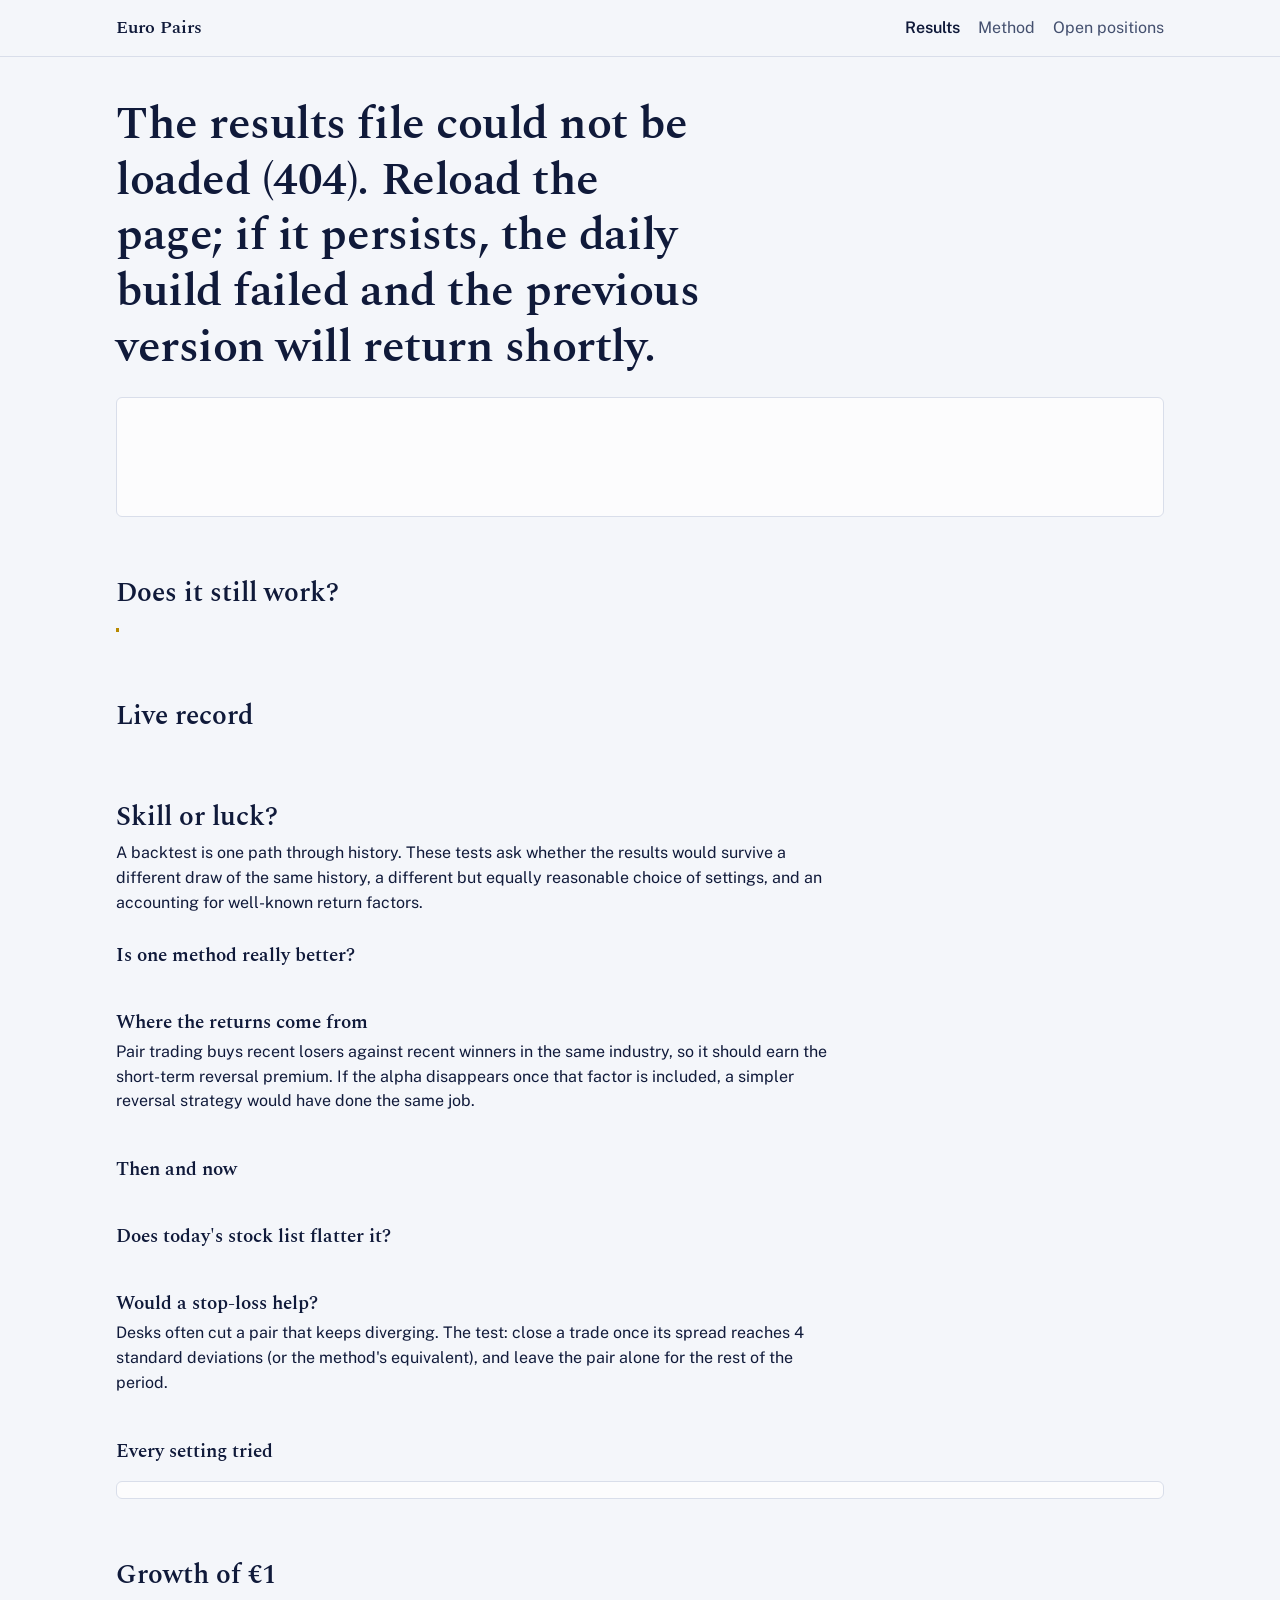
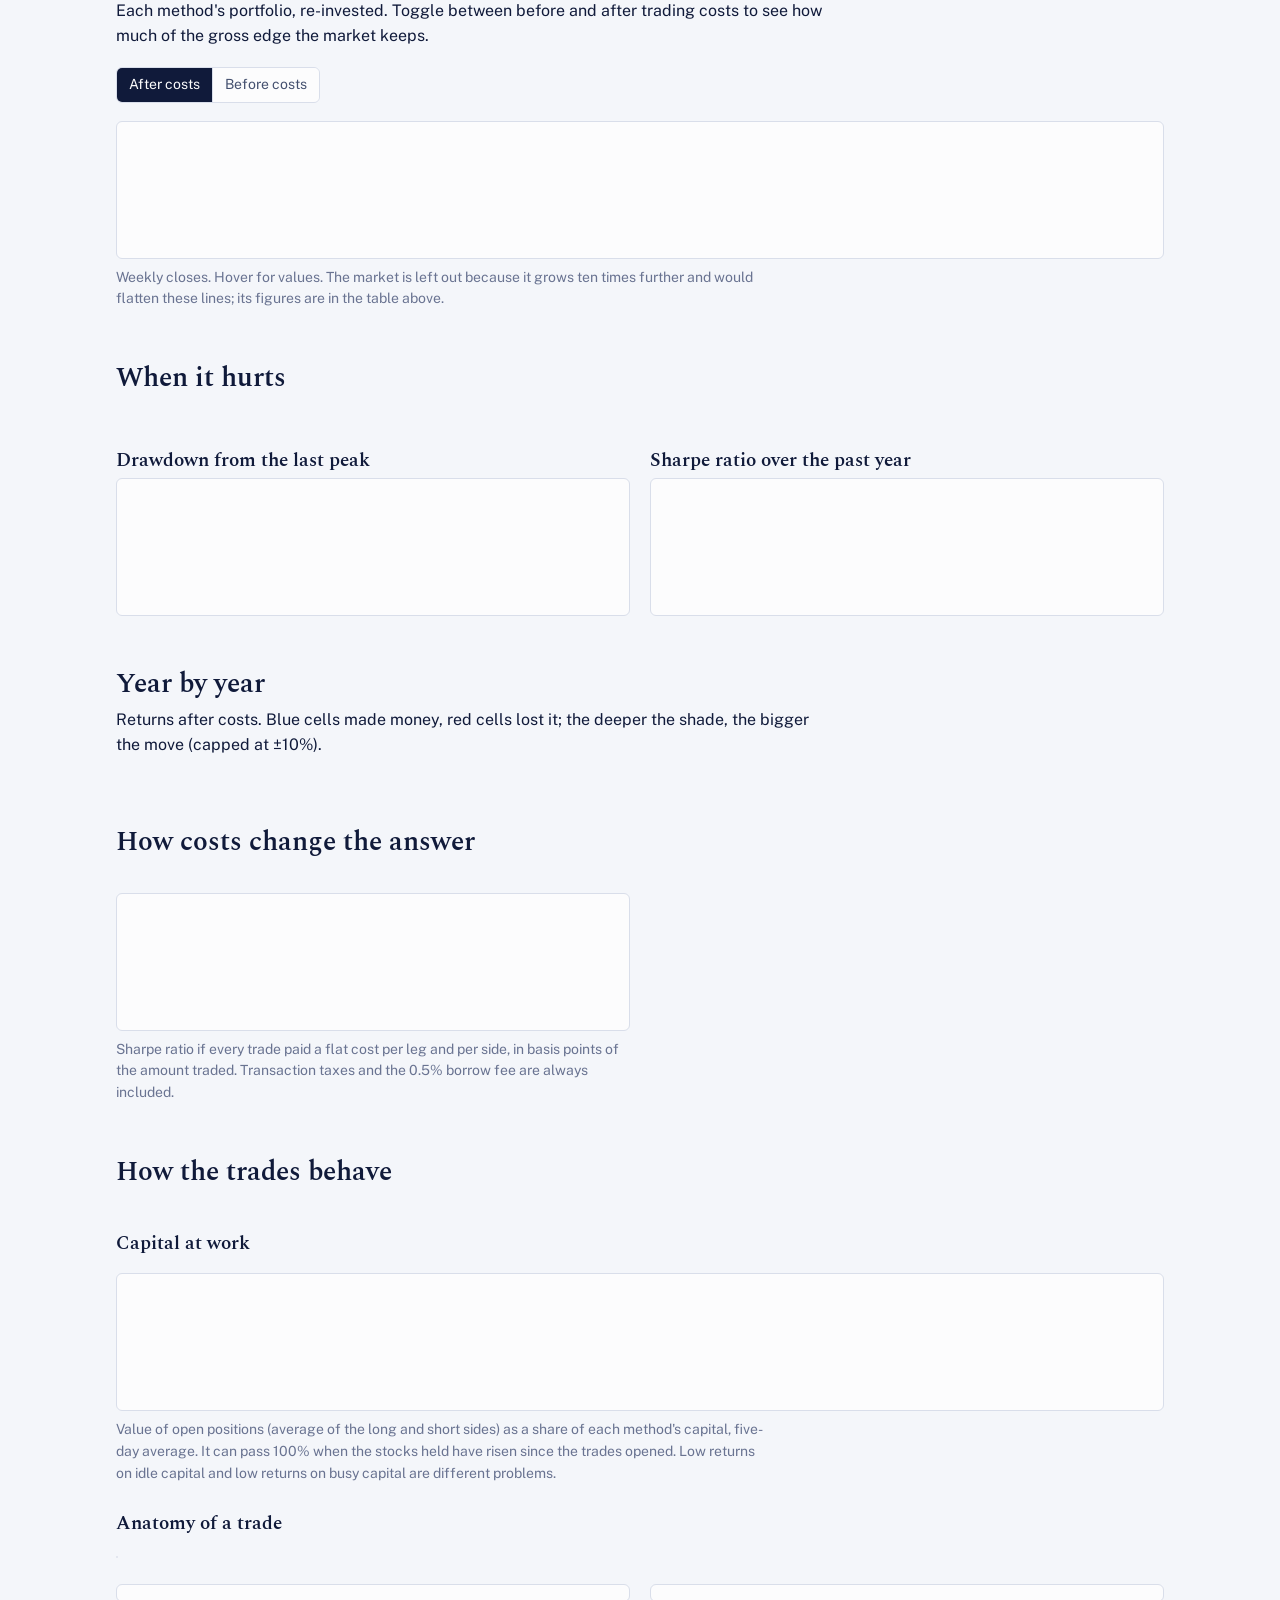
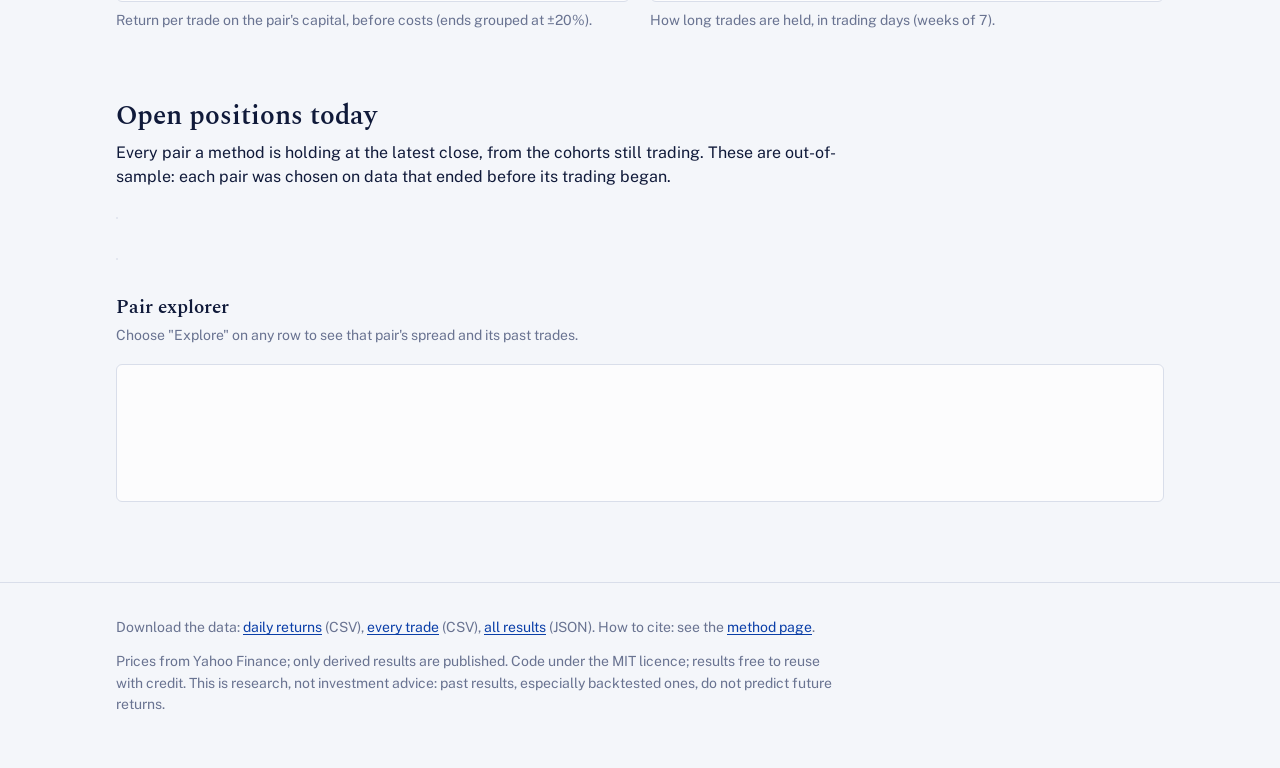
==== commit d66b6eda: "Website: pair explorer, capital at work, trade anatomy, downloads, abstract; daily PCA - Pair explor" ====
--- a/site/index.html
+++ b/site/index.html
@@ -101,6 +101,19 @@
 <section id="trades"><div class="wrap">
   <h2>How the trades behave</h2>
   <div class="scroll"><table id="trade-table"></table></div>
+  <h3>Capital at work</h3>
+  <figure><div class="panel"><div class="chart" id="work-chart" role="img" aria-label="Share of capital in open trades, by method"></div></div>
+  <figcaption>Value of open positions (average of the long and short sides) as a share of each method's capital, five-day average. It can pass 100% when the stocks held have risen since the trades opened. Low returns on idle capital and low returns on busy capital are different problems.</figcaption></figure>
+  <h3>Anatomy of a trade</h3>
+  <div class="toggle" role="group" aria-label="Method" id="anat-filter"></div>
+  <div class="grid2">
+    <figure><div class="panel bars" id="ret-hist"></div><figcaption>Return per trade on the pair's capital, before costs (ends grouped at ±20%).</figcaption></figure>
+    <figure><div class="panel bars" id="day-hist"></div><figcaption>How long trades are held, in trading days (weeks of 7).</figcaption></figure>
+  </div>
+  <div class="grid2">
+    <div class="scroll"><table id="anat-exit"></table></div>
+    <div class="scroll"><table id="anat-sectors"></table></div>
+  </div>
 </div></section>
 
 <section id="book"><div class="wrap">
@@ -109,11 +122,16 @@
   <div class="toggle" role="group" aria-label="Filter by method" id="book-filter"></div>
   <div class="scroll"><table id="book-table"></table></div>
   <div class="toggle"><button type="button" id="book-more" hidden></button></div>
+  <h3 id="explorer-title">Pair explorer</h3>
+  <p class="note">Choose "Explore" on any row to see that pair's spread and its past trades.</p>
+  <figure><div class="panel"><div class="chart" id="explorer-chart" role="img" aria-labelledby="explorer-cap"></div></div><figcaption id="explorer-cap"></figcaption></figure>
+  <div class="scroll"><table id="explorer-table"></table></div>
 </div></section>
 </main>
 
 <footer><div class="wrap">
   <p id="stamp"></p>
+  <p>Download the data: <a href="data/returns.csv">daily returns</a> (CSV), <a href="data/trades.csv">every trade</a> (CSV), <a href="data/results.json">all results</a> (JSON). How to cite: see the <a href="method.html#cite">method page</a>.</p>
   <p>Prices from Yahoo Finance; only derived results are published. Code under the MIT licence; results free to reuse with credit. This is research, not investment advice: past results, especially backtested ones, do not predict future returns.</p>
 </div></footer>
 
--- a/site/style.css
+++ b/site/style.css
@@ -123,6 +123,11 @@
 footer p { max-width: 80ch; }
 
 #grid-chart { padding: 12px 16px 4px; min-height: 0; }
+.bars { padding: 12px 12px 4px; }
+.bars text { font: 12px var(--sans); fill: var(--muted); }
+.bars .title { fill: var(--ink-2); font-size: 13px; }
+button.link { font: inherit; color: var(--link); background: none; border: 0; padding: 0; cursor: pointer; text-decoration: underline; text-underline-offset: 2px; }
+tr[aria-current="true"] td { background: var(--gold-wash); }
 #grid-chart .tick { font: 12px var(--sans); fill: var(--muted); }
 #grid-chart .lab { font: 13px var(--sans); fill: var(--ink-2); }
 
